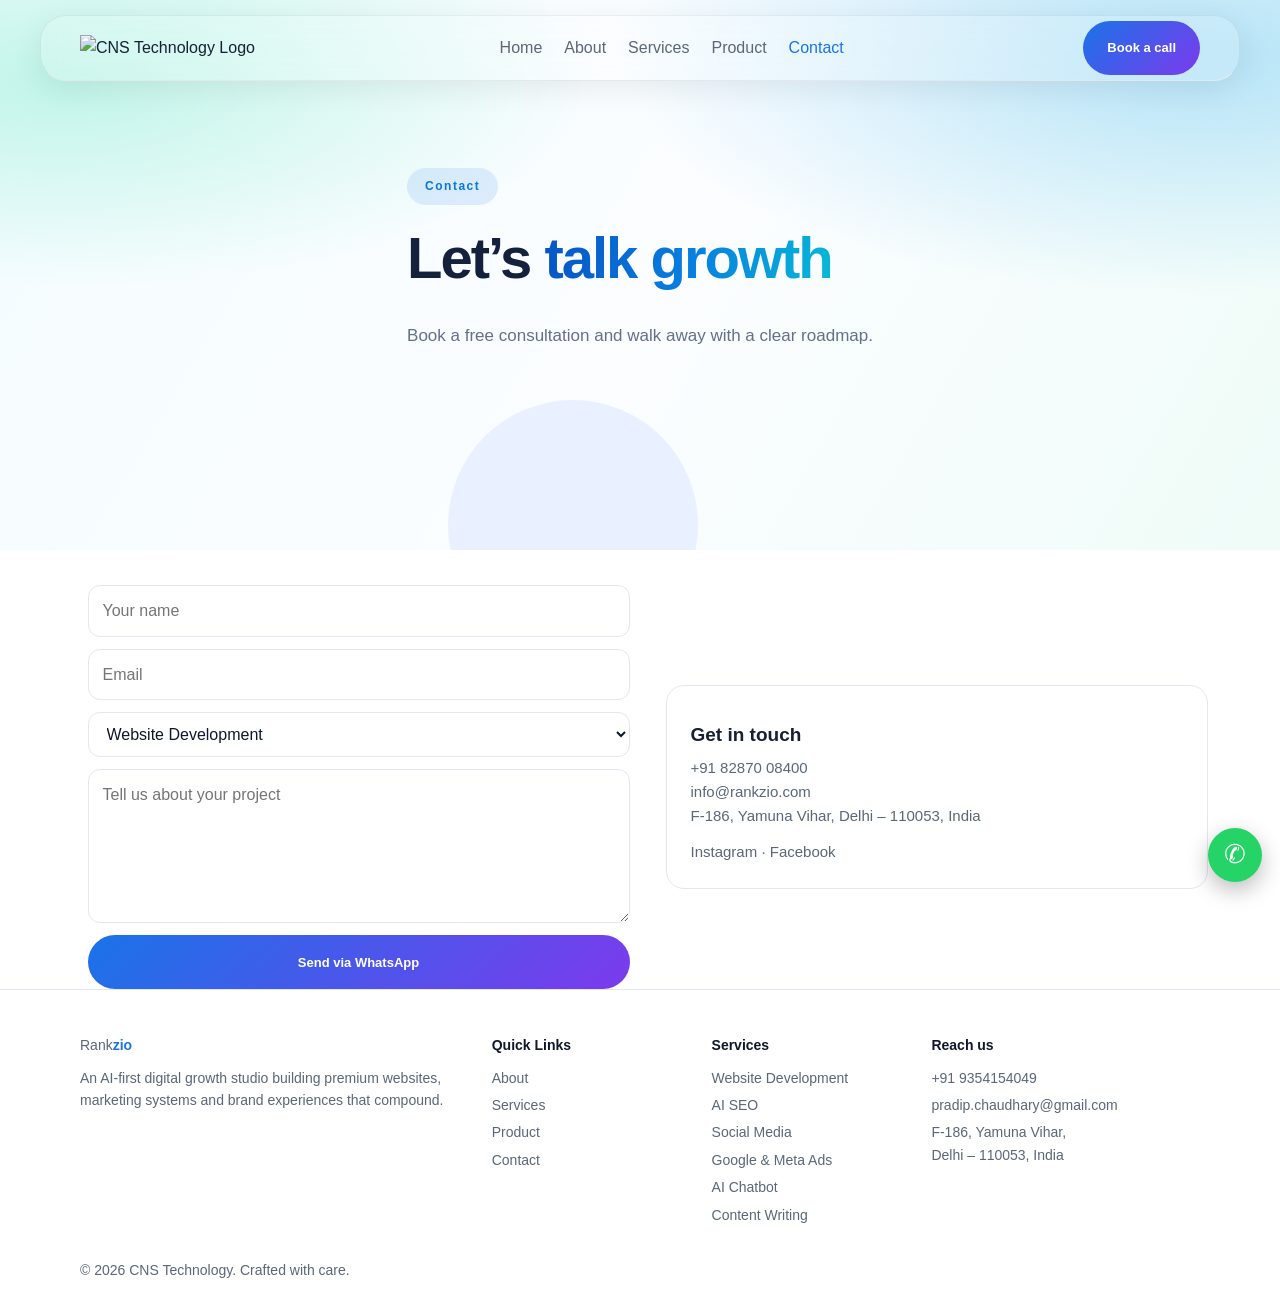
==== contact.html @ a08880c0 "Add files via upload" ====
<!DOCTYPE html>
<html lang="en">

<head>

    <!-- Basic Page Settings -->
    <meta charset="utf-8">

    <meta name="viewport"
          content="width=device-width, initial-scale=1, viewport-fit=cover">

    <!-- Page Title -->
    <title>Contact — CNS Technology</title>

    <!-- External CSS -->
    <link rel="stylesheet" href="style.css">

</head>

<body>

    <!-- ================= HEADER ================= -->

    <header>

        <div class="w">

            <nav>

                <!-- Website Logo -->
                <a class="logo" href="index.html">
    <img src="assets/logo.png" alt="CNS Technology Logo">
</a>


                <!-- Navigation Links -->
                <div class="links" id="lk">

                    <a href="index.html">Home</a>

                    <a href="about.html">About</a>

                    <a href="services.html">Services</a>

                    <a href="portfolio.html">Product</a>

                    

                    <a href="contact.html" class="on">
                        Contact
                    </a>

                </div>

                <!-- Book a Call Button -->
                <a class="btn" href="contact.html">
                    Book a call
                </a>

                <!-- Mobile Menu Button -->
                <button class="menu" id="mb" aria-label="Menu">
                    ☰
                </button>

            </nav>

        </div>

    </header>


    <!-- ================= MAIN CONTENT ================= -->

    <main>


        <!-- ================= CONTACT HERO ================= -->

        <div class="hero">

            <div class="w">

                <!-- Section Label -->
                <span class="tag">
                    Contact
                </span>

                <!-- Main Heading -->
                <h1>
                    Let’s <span>talk growth</span>
                </h1>

                <!-- Hero Description -->
                <p class="lead">
                    Book a free consultation and walk away with a clear roadmap.
                </p>

            </div>

        </div>


        <!-- ================= CONTACT SECTION ================= -->

        <section>

            <div class="w two">


                <!-- ================= CONTACT FORM ================= -->

                <form id="cf">

                    <!-- Name Input -->
                    <input
                        id="n"
                        placeholder="Your name"
                        required
                    >

                    <!-- Email Input -->
                    <input
                        id="e"
                        type="email"
                        placeholder="Email"
                        required
                    >

                    <!-- Service Selection -->
                    <select id="s">

                        <option>Website Development</option>

                        <option>AI SEO</option>

                        <option>Social Media Management</option>

                        <option>Google & Meta Ads</option>

                        <option>AI Chatbot & Automation</option>

                        <option>Content Writing</option>

                    </select>

                    <!-- Project Message -->
                    <textarea
                        id="m"
                        rows="5"
                        placeholder="Tell us about your project"
                    ></textarea>

                    <!-- WhatsApp Submit Button -->
                    <button class="btn" type="submit">
                        Send via WhatsApp
                    </button>

                </form>


                <!-- ================= CONTACT INFORMATION ================= -->

                <div class="card">

                    <h3>
                        Get in touch
                    </h3>

                    <p>

                        <!-- Phone Number -->
                        <a href="tel:+918287008400">
                            +91 82870 08400
                        </a>

                        <br>

                        <!-- Email Address -->
                        <a href="mailto:info@rankzio.com">
                            info@rankzio.com
                        </a>

                        <br>

                        <!-- Office Address -->
                        F-186, Yamuna Vihar, Delhi – 110053, India

                    </p>


                    <!-- Social Media Links -->
                    <p style="margin-top:12px">

                        <a
                            href="https://www.instagram.com/rankzio"
                            target="_blank"
                            rel="noopener"
                        >
                            Instagram
                        </a>

                        ·

                        <a
                            href="https://www.facebook.com/share/1G7Gv3aX24/"
                            target="_blank"
                            rel="noopener"
                        >
                            Facebook
                        </a>

                    </p>

                </div>

            </div>

        </section>

    </main>


    <!-- ================= FOOTER ================= -->

    <footer>

        <div class="w">

            <div class="fg">


                <!-- Footer Column 1: About -->
                <div>

                    <div class="logo" style="margin-bottom:10px">
                        Rank<b>zio</b>
                    </div>

                    An AI-first digital growth studio building premium
                    websites, marketing systems and brand experiences
                    that compound.

                </div>


                <!-- Footer Column 2: Quick Links -->
                <div>

                    <h4>
                        Quick Links
                    </h4>

                    <a href="about.html">About</a>

                    <a href="services.html">Services</a>

                    <a href="portfolio.html">Product</a>

                   

                    <a href="contact.html">Contact</a>

                </div>


                <!-- Footer Column 3: Services -->
                <div>

                    <h4>
                        Services
                    </h4>

                    <a href="services.html">Website Development</a>

                    <a href="services.html">AI SEO</a>

                    <a href="services.html">Social Media</a>

                    <a href="services.html">Google & Meta Ads</a>

                    <a href="services.html">AI Chatbot</a>

                    <a href="services.html">Content Writing</a>

                </div>


                <!-- Footer Column 4: Contact Details -->
                <div>

                    <h4>
                        Reach us
                    </h4>

                    <a href="tel:+919354154049">
                        +91 9354154049
                    </a>

                    <a href="mailto:pradip.chaudhary@gmail.com">
                        pradip.chaudhary@gmail.com
                    </a>

                    F-186, Yamuna Vihar,

                    <br>

                    Delhi – 110053, India

                </div>

            </div>


            <!-- Copyright -->
            <p style="margin-top:28px">
                © 2026 CNS Technology. Crafted with care.
            </p>

        </div>

    </footer>


    <!-- ================= FLOATING WHATSAPP BUTTON ================= -->

    <a
        class="wa"
        href="https://wa.me/919354154049?text=Hi%20Rankzio!"
        aria-label="WhatsApp"
    >
        ✆
    </a>


    <!-- ================= JAVASCRIPT ================= -->

    <script src="script.js"></script>

</body>

</html>
---- style.css ----
:root {
    --bg: #fff;
    --bg2: #f4f7fc;
    --tx: #0f172a;
    --mu: #5b6678;
    --bd: #e3e8f0;
    --pr: #1a73e8;
    --pr2: #7c3aed;
    --card: #fff;
    --primary: #168cff;
    --dark: #101827;
    --muted: #697586;
    --light: #f5f8fc;

    box-sizing: border-box;
    padding-top: env(safe-area-inset-top, 0px);
    padding-bottom: env(safe-area-inset-bottom, 0px);
    color-scheme: light;
}
* {
    margin: 0;
    padding: 0;
    box-sizing: border-box;
}
@media (prefers-color-scheme: dark) {
    :root:not([data-theme="light"]) {
        --bg: #0b1020;
        --bg2: #111833;
        --tx: #eef2ff;
        --mu: #9aa6c0;
        --bd: #223056;
        --card: #131b38;
        color-scheme: dark;
    }
}

:root[data-theme="dark"] {
    --bg: #0b1020;
    --bg2: #111833;
    --tx: #eef2ff;
    --mu: #9aa6c0;
    --bd: #223056;
    --card: #131b38;
    color-scheme: dark;
}

html {
    scroll-padding-top: 70px;
    scroll-behavior: smooth;
}

* {
    box-sizing: border-box;
}

body {
    margin: 0;
    background: var(--bg);
    color: var(--tx);
    font: 16px/1.6 "Inter", system-ui, -apple-system, Segoe UI, sans-serif;
    
}

a {
    color: inherit;
    text-decoration: none;
}

.w {
    max-width: 1160px;
    margin: auto;
    padding: 0 20px;
    }
.hw{
    width: 100%;
    padding: 0 25px;

}

header {
    position: fixed;
    top: 15px;
    left: 50%;
    transform: translateX(-50%);

    width: calc(100% - 40px);
    max-width: 1200px;

    margin: 0;
    z-index: 9999;

    background: color-mix(in srgb, var(--bg) 18%, transparent);

    border: 1px solid rgba(0, 0, 0, 0.06);
    border-bottom: 1px solid var(--bd);
    border-radius: 26px;

    backdrop-filter: blur(16px);
    -webkit-backdrop-filter: blur(16px);

    box-shadow: 0 8px 30px rgba(0, 0, 0, 0.07);
}

nav {
    display: flex;
    align-items: center;
    justify-content: space-between;
    height: 64px;
    gap: 12px;
}

. logo{
    display: flex;
    align-items: center;
    text-decoration: none;
}
.logo img {
    width: 180px;
    height: auto;
    max-height: 40px;
    object-fit: contain;
    display: block;
}

.logo b {
    color: var(--pr);
}

.links {
    display: flex;
    gap: 22px;
    font-size: 16px;
    color: var(--mu);
}

.links a.on,
.links a:hover {
    color: var(--pr);
}






.btn {
    display: inline-block;
    background: linear-gradient(135deg, var(--pr), var(--pr2));
    color: #fff;
    padding: 11px 22px;
    border-radius: 999px;
    font-weight: 600;
    border: 0;
    cursor: pointer;
    font-size: 15px;
}

.btn.o {
    background: none;
    color: var(--tx);
    border: 1px solid var(--bd);
}

.menu {
    display: none;
    background: none;
    border: 1px solid var(--bd);
    color: var(--tx);
    border-radius: 8px;
    padding: 6px 10px;
    font-size: 18px;
}

@media (max-width: 820px) {
    .links {
        display: none;
        position: absolute;
        top: 64px;
        left: 0;
        right: 0;
        background: var(--bg);
        flex-direction: column;
        padding: 16px 20px;
        border-bottom: 1px solid var(--bd);
    }

    .links.open {
        display: flex;
    }

    .menu {
        display: block;
    }

    nav .btn {
        display: none;
    }
}

/*.hero {
    padding: 90px 0 60px;
    text-align: center;
    background: radial-gradient(
        ellipse at 50% 0,
        color-mix(in srgb, var(--pr) 18%, transparent),
        transparent 65%
    );
}*/


/* ==============================
           HERO SECTION
        ============================== */

        .hero {
            min-height: 790px;
            min-height: min(100svh, 740px);
            position: relative;
            overflow: hidden;

            background:
                radial-gradient(
                    ellipse at 5% 15%,
                    rgba(92, 231, 190, .34),
                    transparent 31%
                ),
                radial-gradient(
                    ellipse at 93% 10%,
                    rgba(56, 177, 239, .34),
                    transparent 34%
                ),
                linear-gradient(
                    120deg,
                    #f4fcff 0%,
                    #fbfdff 53%,
                    #effcf8 100%
                );
        }

        .hero::before {
            content: "";
            position: absolute;
            z-index: -2;
            inset: 0;

            background-image:
                linear-gradient(
                    rgba(30, 119, 170, .045) 1px,
                    transparent 1px
                ),
                linear-gradient(
                    90deg,
                    rgba(30, 119, 170, .045) 1px,
                    transparent 1px
                );

            background-size: 58px 58px;

            mask-image: linear-gradient(
                to bottom,
                black,
                transparent 92%
            );
        }
        
        /* SERVICES SECTION */
        * {
    margin: 0;
    padding: 0;
    box-sizing: border-box;
}

body {
    font-family: Arial, sans-serif;
    color: #172033;
    background: #ffffff;
}

.hero {
    min-height: 550px;
    display: flex;
    align-items: center;
    position: relative;
    overflow: hidden;
    padding: 80px 7%;
    background:
                radial-gradient(
                    ellipse at 5% 15%,
                    rgba(92, 231, 190, .34),
                    transparent 31%
                ),
                radial-gradient(
                    ellipse at 93% 10%,
                    rgba(56, 177, 239, .34),
                    transparent 34%
                ),
                linear-gradient(
                    120deg,
                    #f4fcff 0%,
                    #fbfdff 53%,
                    #effcf8 100%
                );
                }

.hero::before {
    content: "";
    position: absolute;
    width: 450px;
    height: 450px;
    background: #dce8ff;
    border-radius: 50%;
    right: -100px;
    top: -120px;
    filter: blur(5px);
}

.hero::after {
    content: "";
    position: absolute;
    width: 250px;
    height: 250px;
    background: #e9f0ff;
    border-radius: 50%;
    bottom: -100px;
    left: 35%;
}

.hero-container {
    width: 100%;
    max-width: 1200px;
    margin: auto;
    display: grid;
    grid-template-columns: 1.1fr 0.9fr;
    align-items: center;
    gap: 50px;
    position: relative;
    z-index: 2;
}

.hero-content {
    max-width: 600px;
}

.tag {
    display: inline-block;
    padding: 9px 17px;
    background: linear-gradient(100deg, #0754c4 0%, #087fe0 52%, #06b9d7 100%);
    -webkit-background-clip: text;
    background-clip: text;
    color: transparent;
    border-radius: 30px;
    font-size: 13px;
    font-weight: 700;
    margin-bottom: 22px;
}

.hero h1 {
    font-size: clamp(36px, 5vw, 58px);
    line-height: 1.15;
    font-weight: 800;
    margin-bottom: 22px;
    color: #14213d;
}

.hero h1 span {
    background: linear-gradient(100deg, #0754c4 0%, #087fe0 52%, #06b9d7 100%);
    -webkit-background-clip: text;
    background-clip: text;
    color: transparent;
}

.hero p {
    color: #647087;
    font-size: 17px;
    line-height: 1.8;
    margin-bottom: 30px;
}

.hero-buttons {
    display: flex;
    flex-wrap: wrap;
    gap: 14px;
}

.btn {
    display: inline-block;
    padding: 14px 25px;
    border-radius: 7px;
    text-decoration: none;
    font-size: 15px;
    font-weight: 700;
    transition: 0.3s;
}

.btn-primary {
    background: linear-gradient(100deg, #0754c4 0%, #087fe0 52%, #06b9d7 100%);
    color: #fff;
    border: none;
    transition: all 0.3s ease;
}

.btn-primary:hover {
    background: linear-gradient(100deg, #0754c4 20%, #087fe0 52%, #06b9d7 100%);
    transform: translateY(-2px);
    box-shadow: 0 6px 18px rgba(36, 99, 235, 0.3);
}

.btn-outline {
    border: 1px solid #2463eb;
    color: #0754c4;
    background: transparent;
}

.btn-outline:hover {
    background: linear-gradient(100deg, #0754c4 0%, #087fe0 52%, #06b9d7 100%);
    color: white;
}

/* Hero Image */

.hero-image {
    position: relative;
    display: flex;
    justify-content: center;
    align-items: center;
}

.image-box {
    width: 100%;
    max-width: 480px;
    height: 350px;
    border-radius: 20px;
    overflow: hidden;
    background: #e5edff;
    box-shadow: 0 20px 50px rgba(25, 65, 140, 0.12);
}

.image-box img {
    width: 100%;
    height: 100%;
    object-fit: cover;
}

/* Service floating card */

.service-card {
    position: absolute;
    bottom: 25px;
    left: -25px;
    background: white;
    padding: 17px 22px;
    border-radius: 12px;
    box-shadow: 0 10px 35px rgba(0,0,0,0.10);
    display: flex;
    align-items: center;
    gap: 12px;
}

.service-icon {
    width: 45px;
    height: 45px;
    background: linear-gradient(100deg, #0754c4 0%, #087fe0 52%, #06b9d7 100%);
    -webkit-background-clip: text;
    background-clip: text;
    color: #0754c4;
    display: grid;
    place-items: center;
    border-radius: 10px;
    font-size: 22px;
}

.service-card strong {
    font-size: 14px;
    display: block;
}

.service-card small {
    color: #7b8495;
    font-size: 12px;
}

/* MAIN SECTION */

.network-section {
    width: 100%;
    min-height: 540px;
    padding: 75px 5%;
    display: flex;
    align-items: center;
    overflow: hidden;
    position: relative;
    background:
        radial-gradient(circle at 80% 45%,
        rgba(0, 190, 220, 0.09), transparent 35%),
        linear-gradient(120deg, #f1f5f7, #f8fbfb);
}

/* BACKGROUND DECORATION */

.network-section::before {
    content: "";
    position: absolute;
    width: 380px;
    height: 380px;
    border: 1px solid rgba(0, 150, 200, 0.08);
    border-radius: 50%;
    right: 8%;
    top: 50%;
    transform: translateY(-50%);
    box-shadow:
        0 0 0 35px rgba(0,150,200,0.025),
        0 0 0 70px rgba(0,150,200,0.02);
}

/* CONTENT WRAPPER */

.network-container {
    width: 100%;
    max-width: 1450px;
    margin: auto;
    display: grid;
    grid-template-columns: 1fr 1fr;
    align-items: center;
    gap: 35px;
    position: relative;
    z-index: 2;
}

/* LEFT CONTENT */

.network-content {
    max-width: 650px;
}

.eyebrow {
    display: inline-flex;
    align-items: center;
    gap: 9px;
    padding: 9px 16px;
    border: 1px solid #d6e9ed;
    border-radius: 50px;
    color: #0088a8;
    background: rgba(255,255,255,0.7);
    font-size: 12px;
    font-weight: 700;
    letter-spacing: 1.5px;
    text-transform: uppercase;
    margin-bottom: 25px;
}

.eyebrow span {
    width: 8px;
    height: 8px;
    border-radius: 50%;
    background: #00b9c9;
    box-shadow: 0 0 10px #00b9c9;
}

.network-content h1 {
    font-size: clamp(35px, 4vw, 56px);
    line-height: 1.12;
    font-weight: 800;
    letter-spacing: -2.5px;
    color: #111820;
    margin-bottom: 27px;
}

.network-content h1 strong {
    background: linear-gradient(
                100deg,
                #0754c4 0%,
                #087fe0 52%,
                #06b9d7 100%
            );

            -webkit-background-clip: text;
            background-clip: text;
            color: transparent;
}

.network-content p {
    font-size: 20px;
    line-height: 1.8;
    color: #555f68;
    font-weight: 400;
    max-width: 610px;
    margin-bottom: 42px;
}

/* NETWORK OPERATORS */

.operator-heading {
    color: #89949b;
    font-size: 11px;
    font-weight: 700;
    letter-spacing: 2px;
    text-transform: uppercase;
    margin-bottom: 22px;
}

.operator-logos {
    display: flex;
    align-items: center;
    gap: 45px;
    flex-wrap: wrap;
}

.operator {
    display: flex;
    align-items: center;
    justify-content: center;
    min-height: 65px;
    transition: transform .3s ease;
}

.operator:hover {
    transform: translateY(-5px);
}

.airtel {
    color: #e5232c;
    font-size: 33px;
    font-weight: 800;
    letter-spacing: -2px;
}

.jio {
    width: 78px;
    height: 78px;
    border-radius: 50%;
    background: #0868c9;
    color: white;
    font-size: 31px;
    font-weight: 900;
    letter-spacing: -2px;
}

.vi {
    color: #ef3045;
    font-size: 48px;
    font-weight: 900;
    letter-spacing: -4px;
}

.vi span {
    color: #f4bd16;
}

.bsnl {
    color: #0871b9;
    font-size: 27px;
    font-weight: 900;
    letter-spacing: -1px;
}

/* RIGHT SIDE */

.network-visual {
    width: 100%;
    min-height: 350px;
    display: flex;
    align-items: center;
    justify-content: center;
    position: relative;
}

/* SIGNAL GRAPHIC */

.signal-circle {
    position: absolute;
    width: 340px;
    height: 340px;
    border: 1px solid rgba(0, 162, 205, 0.12);
    border-radius: 50%;
    animation: pulse 4s infinite ease-in-out;
}

.signal-circle::before,
.signal-circle::after {
    content: "";
    position: absolute;
    border: 1px solid rgba(0, 162, 205, 0.13);
    border-radius: 50%;
}

.signal-circle::before {
    inset: 35px;
}

.signal-circle::after {
    inset: 75px;
}

@keyframes pulse {
    0%, 100% {
        transform: scale(.95);
        opacity: .5;
    }
    50% {
        transform: scale(1.08);
        opacity: 1;
    }
}

/* BIG NETWORK TEXT */

.generation-text {
    position: relative;
    z-index: 2;
    font-size: clamp(75px, 9vw, 145px);
    font-weight: 900;
    line-height: 1;
    letter-spacing: -10px;
    white-space: nowrap;
    color: transparent;
    background:
        repeating-linear-gradient(
            165deg,
            #07101e 0px,
            #07101e 8px,
            #17243b 9px,
            #07101e 13px,
            #00d4df 14px,
            #17243b 16px,
            #080d1c 19px,
            #080d1c 25px
        );
    -webkit-background-clip: text;
    background-clip: text;
    filter: drop-shadow(0 10px 12px rgba(0, 35, 60, .12));
    animation: signalMove 7s linear infinite;
}

@keyframes signalMove {
    from {
        background-position: 0 0;
    }
    to {
        background-position: 250px 100px;
    }
}

/* DECORATIVE SIGNAL DOTS */

.signal-dot {
    position: absolute;
    width: 9px;
    height: 9px;
    border-radius: 50%;
    background: #00b9d4;
    box-shadow: 0 0 15px #00b9d4;
}

.dot-one {
    top: 15%;
    right: 15%;
}

.dot-two {
    bottom: 15%;
    left: 12%;
}

.dot-three {
    top: 25%;
    left: 12%;
}

/* BOTTOM LABEL */

.network-label {
    position: absolute;
    bottom: 15px;
    right: 15%;
    color: #71818a;
    font-size: 11px;
    letter-spacing: 3px;
    font-weight: 700;
    text-transform: uppercase;
}
        /* ==============================
           BACKGROUND GLOW EFFECTS
        ============================== */

        .glow {
            position: absolute;
            z-index: -1;
            border-radius: 50%;
            filter: blur(70px);
            pointer-events: none;
        }

        .glow.a {
            width: 350px;
            height: 350px;
            background: #a6f0d9;
            left: -170px;
            top: 35%;
        }

        .glow.b {
            width: 430px;
            height: 430px;
            background: #a8ddff;
            right: -180px;
            top: 3%;
        }

        /* ==============================
           ANIMATED WAVES
        ============================== */

        .wave {
            position: absolute;
            z-index: -1;
            left: -12%;
            width: 125%;
            height: 280px;
            border-radius: 50%;
            pointer-events: none;
        }

        .wave.blue {
            top: 54%;
            border: 75px solid rgba(44, 153, 226, .17);
            transform: rotate(8deg);
            animation: wave 15s ease-in-out infinite alternate;
        }

        .wave.green {
            top: 69%;
            border: 65px solid rgba(31, 205, 157, .14);
            transform: rotate(-8deg);
            animation: wave 18s ease-in-out infinite alternate-reverse;
        }

        /* ==============================
           MAIN WRAPPER
        ============================== */

        .wrap {
            width: min(1500px, calc(100% - 9vw));
            margin: auto;
            padding: 34px 0 72px;
            position: relative;
            z-index: 2;
        }

        /* ==============================
           TOP HEADER
        ============================== */

        .topline {
            display: flex;
            align-items: center;
            justify-content: space-between;
            gap: 20px;
        }

        .pill {
            display: inline-flex;
            align-items: center;
            gap: 10px;
            padding: 10px 17px;

            border: 1px solid rgba(255, 255, 255, .95);
            border-radius: 99px;
            background: rgba(255, 255, 255, .66);

            box-shadow:
                0 8px 30px #1e66800c,
                inset 0 1px #fff;

            backdrop-filter: blur(14px);

            font-size: 13px;
            font-weight: 700;
            letter-spacing: .035em;
            color: #3e5260;
        }

        .pill i {
            width: 9px;
            height: 9px;
            border-radius: 50%;
            background: #00c98a;
            box-shadow: 0 0 0 5px #00c98a18;
        }

        /* ==============================
           HERO GRID LAYOUT
        ============================== */

        .layout {
            display: grid;
            grid-template-columns: 1.08fr .92fr;
            align-items: center;
            gap: 2vw;
            margin-top: clamp(45px, 7vh, 80px);
        }

        .copy {
            position: relative;
            z-index: 2;
        }

        /* ==============================
           HERO TEXT
        ============================== */

        .kicker {
            font-size: 12px;
            text-transform: uppercase;
            letter-spacing: .19em;
            color: #0876ba;
            font-weight: 800;
            margin-bottom: 20px;
        }

        h1 {
            font-size: clamp(3.5rem, 7vw, 7.25rem);
            line-height: .99;
            letter-spacing: -.078em;
            font-weight: 820;
            margin: 0;
            max-width: 850px;
        }

        h1 .gradient {
            background: linear-gradient(
                100deg,
                #0754c4 0%,
                #087fe0 52%,
                #06b9d7 100%
            );

            -webkit-background-clip: text;
            background-clip: text;
            color: transparent;
        }

        .lead {
            max-width: 650px;
            margin: 29px 0 0;
            color: var(--muted);
            font-size: clamp(1rem, 1.28vw, 1.23rem);
            line-height: 1.7;
        }

        /* ==============================
           BUTTONS
        ============================== */

        .actions {
            display: flex;
            flex-wrap: wrap;
            gap: 13px;
            margin-top: 30px;
        }

        .btn {
            min-height: 54px;
            padding: 0 23px;
            border-radius: 999px;

            display: inline-flex;
            align-items: center;
            justify-content: center;
            gap: 12px;

            text-decoration: none;
            font-size: 14px;
            font-weight: 750;

            transition: .25s;
        }

        .btn.primary {
            color: white;

            background: linear-gradient(
                110deg,
                #0758c9,
                #079fdf
            );

            box-shadow: 0 13px 30px #087bd033;
        }

        .btn.ghost {
            color: #172b3c;
            background: #ffffffb8;
            border: 1px solid #b8d6e855;
            backdrop-filter: blur(10px);
        }

        .btn:hover {
            transform: translateY(-4px);
        }

        .btn.primary:hover {
            box-shadow: 0 18px 38px #087bd044;
        }

        /* ==============================
           TRUST INDICATOR
        ============================== */

        .trust {
            display: flex;
            align-items: center;
            gap: 14px;
            margin-top: 35px;

            color: #61717d;
            font-size: 12px;
            font-weight: 650;
        }

        .avatars {
            display: flex;
            padding-left: 4px;
        }

        .avatars b {
            width: 28px;
            height: 28px;
            border-radius: 50%;
            margin-left: -5px;
            border: 2px solid #f6fcff;

            display: grid;
            place-items: center;

            background: linear-gradient(
                135deg,
                #d5f6ed,
                #b9e2ff
            );

            font-size: 11px;
            color: #12648a;
        }

        .trust strong {
            color: #1b3447;
        }

        /* ==============================
           HERO VISUAL / ORB
        ============================== */

        .visual {
            min-height: 470px;
            position: relative;
            display: grid;
            place-items: center;
        }

        .orb {
            width: min(36vw, 450px);
            aspect-ratio: 1;
            border-radius: 50%;
            position: relative;

            display: grid;
            place-items: center;

            background: radial-gradient(
                circle at 36% 27%,
                #ffffff 0 8%,
                #e9faff 26%,
                #bce9f7 54%,
                #a2d9ef 70%,
                #dff8f0 100%
            );

            box-shadow:
                inset -25px -35px 65px #4da9d522,
                inset 15px 18px 45px #fff,
                0 35px 90px #1a83ad20;

            animation: orbFloat 6s ease-in-out infinite;
        }

        .orb::before,
        .orb::after {
            content: "";
            position: absolute;
            inset: -9%;

            border: 1px solid #1689c52c;
            border-radius: 50%;

            transform: rotate(-22deg) scaleY(.34);
        }

        .orb::after {
            inset: -18%;
            transform: rotate(28deg) scaleY(.42);
            border-color: #00b98b45;
        }

        /* ==============================
           ORB CORE
        ============================== */

        .orb-core {
            width: 42%;
            aspect-ratio: 1;
            border-radius: 32%;

            display: grid;
            place-items: center;

            transform: rotate(-12deg);

            background: linear-gradient(
                145deg,
                #0b65d8,
                #08b8d0 75%,
                #00c995
            );

            box-shadow:
                0 24px 55px #047cbd50,
                inset 1px 1px 1px #ffffff90;
        }

        .orb-core svg {
            width: 58%;
            height: 58%;
            transform: rotate(12deg);
            filter: drop-shadow(0 4px 8px #0055a755);
        }

        /* ==============================
           ROTATING RING
        ============================== */

        .ring {
            position: absolute;
            inset: 13%;
            border: 1px dashed #1687bd55;
            border-radius: 50%;
            animation: spin 32s linear infinite;
        }

        .ring::before,
        .ring::after {
            content: "";
            position: absolute;
            width: 12px;
            height: 12px;
            border-radius: 50%;

            background: #00c89a;
            box-shadow: 0 0 0 7px #00c89a20;

            top: 12%;
            left: 15%;
        }

        .ring::after {
            width: 8px;
            height: 8px;

            background: #078be0;

            top: auto;
            left: auto;
            bottom: 10%;
            right: 17%;

            box-shadow: 0 0 0 6px #078be01e;
        }

        /* ==============================
           FLOATING INFORMATION CARDS
        ============================== */

        .float-card {
            position: absolute;

            display: flex;
            align-items: center;
            gap: 12px;

            padding: 13px 16px;

            border: 1px solid #ffffffd9;
            border-radius: 17px;

            background: #ffffffc9;

            box-shadow: 0 18px 45px #164c6818;
            backdrop-filter: blur(15px);

            animation: cardFloat 5s ease-in-out infinite;
        }

        .float-card .ico {
            width: 38px;
            height: 38px;
            border-radius: 12px;

            display: grid;
            place-items: center;

            color: #0878c8;

            background: linear-gradient(
                145deg,
                #e5f8ff,
                #d9f8ed
            );
        }

        .float-card strong {
            display: block;
            font-size: 13px;
        }

        .float-card small {
            display: block;
            color: #73838e;
            font-size: 11px;
            margin-top: 3px;
        }

        .card-one {
            top: 15%;
            right: -1%;
        }

        .card-two {
            bottom: 17%;
            left: -2%;
            animation-delay: -2s;
        }

        /* ==============================
           SPARK ANIMATION
        ============================== */

        .spark {
            position: absolute;
            width: 7px;
            height: 7px;
            border-radius: 50%;

            background: #49b9eb;
            box-shadow: 0 0 0 6px #49b9eb1c;

            animation: pulse 3s infinite;
        }

        .spark.s1 {
            top: 11%;
            right: 13%;
        }

        .spark.s2 {
            bottom: 13%;
            right: 15%;
            background: #00c99a;
        }

        /* ==============================
           FLOATING CHAT BUTTON
        ============================== */

        .chat {
            position: fixed;
            z-index: 8;

            right: 27px;
            bottom: 24px;

            width: 66px;
            height: 66px;
            border-radius: 50%;

            display: grid;
            place-items: center;

            color: white;

            background: linear-gradient(
                145deg,
                #00c995,
                #009fc7
            );

            box-shadow: 0 15px 38px #009e9b45;

            text-decoration: none;
            transition: .25s;
        }

        .chat:hover {
            transform: translateY(-5px) scale(1.05);
        }

        .chat svg {
            width: 28px;
            height: 28px;
        }

        /* ==============================
           KEYFRAME ANIMATIONS
        ============================== */

        @keyframes wave {
            to {
                transform: translate(2%, -17px) rotate(12deg);
            }
        }

        @keyframes spin {
            to {
                transform: rotate(360deg);
            }
        }

        @keyframes orbFloat {
            50% {
                transform: translateY(-12px);
            }
        }

        @keyframes cardFloat {
            50% {
                transform: translateY(-10px);
            }
        }

        @keyframes pulse {
            50% {
                transform: scale(1.6);
                opacity: .5;
            }
        }





.tag {
    display: inline-block;
    font-size: 13px;
    font-weight: 600;
    color: var(--pr);
    background: color-mix(in srgb, var(--pr) 12%, transparent);
    padding: 5px 14px;
    border-radius: 99px;
    margin-bottom: 16px;
}

h1 {
    font-size: clamp(38px, 7vw, 65px);
    line-height: 1.05;
    margin: 0 0 18px;
    letter-spacing: -2px;
}

h1 span,
h2 span {
    background: linear-gradient(135deg, var(--pr), var(--pr2));
    -webkit-background-clip: text;
    background-clip: text;
    color: transparent;
}

h2 {
    font-size: clamp(28px, 4vw, 42px);
    line-height: 1.15;
    margin: 0 0 12px;
    letter-spacing: -1px;
}

.lead {
    max-width: 640px;
    margin: 10 auto 10px;
    color: var(--mu);
    font-size: 18px;
}

.row {
    display: flex;
    gap: 12px;
    justify-content: center;
    flex-wrap: wrap;
}


section {
    padding: 35px 0 0 15px;
}

.alt {
    background: var(--bg2);
}

.hd {
    text-align: center;
    margin-bottom: 38px;
}

.hd p {
    color: var(--mu);
    max-width: 560px;
    margin: auto;
}

.grid {
    display: grid;
    gap: 20px;
    grid-template-columns: repeat(auto-fit, minmax(260px, 1fr));
}

.card {
    background: var(--card);
    border: 1px solid var(--bd);
    border-radius: 18px;
    padding: 24px;
    transition: 0.2s;
}

.card:hover {
    transform: translateY(-4px);
    box-shadow: 0 14px 34px rgba(26, 115, 232, 0.14);
}

.card h3 {
    margin: 10px 0 6px;
    font-size: 19px;
}

.card p {
    margin: 0;
    color: var(--mu);
    font-size: 15px;
}

.ph {
    height: 150px;
    border-radius: 12px;
    margin: -4px -4px 14px;
    background: linear-gradient(
        135deg,
        var(--c1, #1a73e8),
        var(--c2, #7c3aed)
    );
}

.stats {
    display: grid;
    grid-template-columns: repeat(auto-fit, minmax(150px, 1fr));
    gap: 16px;
    text-align: center;
}

.stats b {
    display: block;
    font-size: 44px;
    letter-spacing: -1px;
    color: var(--pr);
}

.stats span {
    color: var(--mu);
    font-size: 14px;
}

.price {
    font-size: 32px;
    font-weight: 800;
}

.price small {
    font-size: 14px;
    color: var(--mu);
    font-weight: 500;
}

ul.ck {
    list-style: none;
    padding: 0;
    margin: 12px 0 16px;
    font-size: 14px;
    color: var(--mu);
}

ul.ck li:before {
    content: "✓ ";
    color: var(--pr);
    font-weight: 700;
}

.two {
    display: grid;
    gap: 36px;
    grid-template-columns: repeat(auto-fit, minmax(300px, 1fr));
    align-items: center;
}

.num {
    font-size: 13px;
    font-weight: 700;
    color: var(--pr);
}

.met {
    font-size: 13px;
    font-weight: 700;
    color: #0a8f5a;
}

details {
    background: var(--card);
    border: 1px solid var(--bd);
    border-radius: 14px;
    padding: 16px 20px;
    margin-bottom: 10px;
}

summary {
    cursor: pointer;
    font-weight: 600;
}

details p {
    color: var(--mu);
    margin: 10px 0 0;
}

.cta {
    text-align: center;
    background: linear-gradient(135deg, var(--pr), var(--pr2));
    color: #fff;
    border-radius: 26px;
    padding: 56px 24px;
}

.cta p {
    opacity: 0.9;
    max-width: 520px;
    margin: 0 auto 22px;
}

.cta .btn {
    background: #fff;
    color: #1a73e8;
}

.cta .btn.o {
    background: none;
    color: #fff;
    border-color: #fff8;
}

form {
    display: grid;
    gap: 12px;
    max-width: 560px;
}

input,
textarea,
select {
    font: inherit;
    padding: 12px 14px;
    border-radius: 12px;
    border: 1px solid var(--bd);
    background: var(--card);
    color: var(--tx);
    width: 100%;
}

footer {
    border-top: 1px solid var(--bd);
    padding: 44px 0 24px;
    font-size: 14px;
    color: var(--mu);
}

.fg {
    display: grid;
    gap: 28px;
    grid-template-columns: 2fr 1fr 1fr 1.4fr;
}

@media (max-width: 760px) {
    .fg {
        grid-template-columns: 1fr 1fr;
    }
}

footer h4 {
    color: var(--tx);
    margin: 0 0 10px;
}

footer a {
    display: block;
    margin: 5px 0;
}

footer a:hover {
    color: var(--pr);
}

.wa {
    position: fixed;
    right: 18px;
    bottom: calc(18px + env(safe-area-inset-bottom, 0px));
    background: #25d366;
    color: #fff;
    width: 54px;
    height: 54px;
    border-radius: 50%;
    display: grid;
    place-items: center;
    font-size: 26px;
    box-shadow: 0 8px 22px #0004;
    z-index: 30;
}


/* ================= STATS SECTION ================= */

.stats-section {
    padding: 70px 20px;
    background: #f5f8fc;
}

.stats-section .w {
    max-width: 1200px;
    margin: auto;
}

.stats {
    display: grid;
    grid-template-columns: repeat(4, 1fr);
    gap: 22px;
}

.stat-card {
    position: relative;
    padding: 38px 20px;
    text-align: center;
    background: #ffffff;
    border: 1px solid rgba(18, 170, 230, 0.12);
    border-radius: 24px;
    box-shadow: 0 10px 35px rgba(20, 40, 70, 0.07);
    overflow: hidden;
    transition: all 0.4s ease;
}

.stat-card::before {
    content: "";
    position: absolute;
    width: 100px;
    height: 100px;
    background: rgba(18, 170, 230, 0.08);
    border-radius: 50%;
    top: -45px;
    right: -35px;
    transition: 0.4s ease;
}

.stat-card:hover {
    transform: translateY(-8px);
    border-color: #12aae6;
    box-shadow: 0 18px 45px rgba(18, 170, 230, 0.15);
}

.stat-card:hover::before {
    transform: scale(2);
}

.stat-card b {
    display: block;
    position: relative;
    z-index: 1;
    font-size: 42px;
    font-weight: 800;
    color: #12aae6;
    line-height: 1.2;
    margin-bottom: 12px;
}

.stat-card span {
    position: relative;
    z-index: 1;
    display: block;
    color: #526174;
    font-size: 14px;
    font-weight: 600;
    letter-spacing: 0.4px;
}

        
        
        /* ===========================
           ABOUT US
         ============================/*
         
        /* =====================
              hero banner
        =======================*/
        
.about-hero {
    position:relative;
    overflow:hidden;
    padding:clamp(44px,6vw,86px) clamp(18px,5vw,76px);
    background:
    radial-gradient(ellipse at 7% 12%,rgba(92,231,190,.25),transparent 32%),
    radial-gradient(ellipse at 94% 10%,rgba(56,177,239,.24),transparent 34%),
    linear-gradient(120deg,#f4fcff 0%,#fbfdff 54%,#effcf8 100%);
}
.about-hero:before {
    content:"";
    position:absolute;
    inset:0;
    z-index:-1;
    opacity:.12;
    background-image:linear-gradient(rgba(64,172,255,.3) 1px,transparent 1px),linear-gradient(90deg,rgba(64,172,255,.3) 1px,transparent 1px);
    background-size:42px 42px;
    mask-image:linear-gradient(90deg,transparent,#000)
}
.about-hero:after {
    content:"";
    position:absolute;
    z-index:-1;
    width:min(48vw,650px);
    aspect-ratio:1;
    border-radius:50%;
    border:1px solid rgba(0,184,255,.12);
    right:2%;
    top:2%;
    box-shadow:0 0 100px rgba(0,132,255,.1)
}
.container_hero {
    width:min(100%,1440px);
    margin:0 auto;
    display:grid;
    grid-template-columns:minmax(0,.96fr) minmax(0,1.04fr);
    align-items:center;
    gap:clamp(24px,4vw,64px)
}
.left-content {
    position:relative;
    z-index:5;
    min-width:0;
    padding:10px 0
}
.about-tag {
    display:inline-flex;
    align-items:center;
    gap:10px;
    padding:9px 17px;
    color:#07517a;
    font-size:14px;
    font-weight:800;
    margin-bottom:22px;
    
}
.about-tag span {
    color:#008ecb
}
.left-content h1 {
    max-width:760px;
    color:#102b4d;
    font-size:clamp(35px,4.1vw,62px);
    line-height:1.1;
    letter-spacing:-.045em;
    font-weight:900;
    margin:0 0 24px
}
.left-content h1 .blue {
    color:#078fce
}
.description {
    border-left:4px solid #05b9d7;
    padding:3px 0 3px 20px;
    max-width:650px;
    margin:0 0 28px
}
.description p {
    font-size:clamp(14px,1.15vw,16px);
    line-height:1.85;
    color:#40536b
}
.service-list {
    display:grid;
    grid-template-columns:repeat(4,minmax(0,1fr));
    gap:10px;
    max-width:650px;
    margin:0 0 30px
}
.service {
    text-align:center;
    min-width:0;
    padding:4px 8px 8px;
    border-right:1px solid #cbdce8
}
.service:last-child {
    border:0
}

.service p {
    font-size:12px;
    font-weight:800;
    line-height:1.45;
    color:#243b56
}
.buttons {
    display:flex;
    gap:13px;
    flex-wrap:wrap;
    align-items:center
}
.btn {
    display:inline-flex;
    justify-content:center;
    align-items:center;
    gap:12px;
    text-decoration:none;
    border-radius:50px;
    padding:15px 24px;
    font-size:13px;
    font-weight:800;
    transition:transform .25s,box-shadow .25s,background .25s
}
.btn-primary {
    background:linear-gradient(100deg,#00aee8,#0875e8);
    color:#fff;
    box-shadow:0 8px 25px #008cff38
}
.btn-primary:hover {
    transform:translateY(-3px);
    box-shadow:0 12px 30px #008cff55
}
.btn-secondary {
    color:#07517a;
    border:1.5px solid #43aee0;
    background:#fff
}
.btn-secondary:hover {
    background:#eaf8ff;
    transform:translateY(-3px)
}
.arrow {
    font-size:20px;
    line-height:1
}
.right-visual {
    position:relative;
    width:90%;
    height:590px;
    min-width:0;
    display:flex;
    justify-content:center;
    align-items:center;
    perspective:1000px
}
.city {
    position:absolute;
    bottom:82px;
    width:100%;
    height:320px;
    display:flex;
    align-items:end;
    justify-content:center;
    gap:9px;
    opacity:.48;
    overflow:hidden
}
.building {
    position:relative;
    width:8%;
    max-width:65px;
    min-width:34px;
    background:linear-gradient(90deg,#092f62,#1264aa,#09264d);
    border:1px solid #2986d0;
    box-shadow:0 0 20px #008aff30
}
.building:after {
    content:"";
    position:absolute;
    inset:12px 8px;
    background:repeating-linear-gradient(to bottom,#52baff 0 3px,transparent 3px 17px);
    opacity:.6
}
.b1 {
    height:190px
}
.b2 {
    height:260px
}
.b3 {
    height:155px
}
.b4 {
    height:300px
}
.b5 {
    height:200px
}
.b6 {
    height:245px
}
.b7 {
    height:160px
}
.tower-wrap {
    position:absolute;
    top:8px;
    left:34%;
    width:170px;
    height:390px;
    z-index:2;
    filter:drop-shadow(0 0 16px #00aaff)
}
.tower-svg {
    width:100%;
    height:100%;
    overflow:visible
}
.tower-waves {
    position:absolute;
    top:8px;
    left:29%;
    width:280px;
    height:190px;
    z-index:1
}
.wave {
    position:absolute;
    border:2px solid #00a9e8;
    border-radius:50%;
    left:50%;
    top:50%;
    transform:translate(-50%,-50%);
    animation:signal 3s ease-out infinite
}
.wave:nth-child(1) {
    width:80px;
    height:80px
}
.wave:nth-child(2) {
    width:140px;
    height:140px;
    animation-delay:.6s
}
.wave:nth-child(3) {
    width:200px;
    height:200px;
    animation-delay:1.2s
}
.wave:nth-child(4) {
    width:260px;
    height:260px;
    animation-delay:1.8s
}
@keyframes signal {
    0% {
        opacity:.8;
        transform:translate(-50%,-50%) scale(.75)
    }
    100% {
        opacity:0;
        transform:translate(-50%,-50%) scale(1.2)
    }
}
.fiveg {
    position:absolute;
    top:205px;
    left:59%;
    z-index:4;
    font-size:clamp(66px,7vw,105px);
    font-weight:900;
    font-style:italic;
    color:#54caff;
    -webkit-text-stroke:1px #fff;
    text-shadow:0 0 30px #008cff,5px 8px 0 #034b9c;
    transform:rotate(-7deg)
}
.booster {
    position:absolute;
    z-index:5;
    bottom:82px;
    left:21%;
    width:300px;
    height:210px;
    border-radius:25px;
    background:linear-gradient(130deg,#fff,#d3e6f5 55%,#789ab9);
    box-shadow:0 20px 40px #0005,inset 0 2px 5px white;
    transform:perspective(700px) rotateY(-9deg) rotateX(3deg)
}
.booster:before {
    content:"";
    position:absolute;
    top:15px;
    left:20px;
    right:20px;
    height:125px;
    border-radius:13px;
    background:linear-gradient(145deg,#f7fcff,#c1d9ee);
    box-shadow:inset 0 0 20px #7c9cb8
}
.booster-brand {
    position:absolute;
    z-index:2;
    top:35px;
    left:0;
    right:0;
    text-align:center;
    color:#092d5a;
    font-size:24px;
    font-weight:900;
    font-style:italic
}
.booster-brand small {
    display:block;
    font-size:12px;
    color:#0878d6
}
.booster-lights {
    position:absolute;
    z-index:3;
    bottom:23px;
    left:35px;
    display:flex;
    gap:17px
}
.booster-lights i {
    display:block;
    width:9px;
    height:9px;
    border-radius:50%;
    background:#00cbb8;
    box-shadow:0 0 12px #00ffdc
}
.phone {
    position:absolute;
    z-index:7;
    bottom:90px;
    right:3%;
    width:125px;
    height:245px;
    background:#07162d;
    border:5px solid #b9d5ed;
    border-radius:24px;
    box-shadow:0 15px 35px #0006,0 0 25px #00aaff60;
    transform:rotate(8deg);
    padding:35px 10px 10px;
    text-align:center
}
.phone:before {
    content:"";
    position:absolute;
    width:35px;
    height:7px;
    background:#8da9c5;
    border-radius:10px;
    top:12px;
    left:50%;
    transform:translateX(-50%)
}
.phone-signal {
    color:#16caff;
    font-size:36px;
    margin:15px 0
}
.phone h3 {
    font-size:14px;
    color:#fff;
    margin-bottom:12px
}
.phone p {
    font-size:10px;
    color:#c2d9ef
}
.phone .check {
    margin:15px auto;
    width:32px;
    height:32px;
    background:#04d8a2;
    border-radius:50%;
    color:#003b39;
    display:grid;
    place-items:center;
    font-weight:900
}
.camera {
    position:absolute;
    z-index:8;
    right:0;
    top:25px;
    width:120px;
    height:85px;
    background:linear-gradient(145deg,#fff,#b7cee2);
    border-radius:40px 40px 25px 25px;
    box-shadow:0 12px 25px #0005;
    transform:rotate(-8deg)
}
.camera:before {
    content:"";
    position:absolute;
    width:65px;
    height:42px;
    border-radius:50%;
    background:radial-gradient(circle at 50% 40%,#126baf 0 8%,#06162a 10% 35%,#192e47 45%,#071324 70%);
    bottom:-14px;
    left:27px;
    border:4px solid #9bb7d2
}
.camera:after {
    content:"";
    position:absolute;
    width:30px;
    height:15px;
    background:#dceaf5;
    right:-18px;
    top:24px;
    transform:rotate(25deg)
}
.bullet-camera {
    position:absolute;
    z-index:7;
    right:0;
    top:150px;
    width:125px;
    height:50px;
    border-radius:20px 35px 35px 20px;
    background:linear-gradient(120deg,#fff,#9bb8d4);
    transform:rotate(-10deg);
    box-shadow:0 10px 20px #0006
}
.bullet-camera:before {
    content:"";
    position:absolute;
    width:45px;
    height:45px;
    border-radius:50%;
    left:-10px;
    top:3px;
    background:radial-gradient(circle,#1477c5 0 10%,#071a30 25%,#273e5b 50%,#dceafa 52%)
}
.orbit {
    position:absolute;
    z-index:4;
    width:110%;
    height:140px;
    border:5px solid #08baff;
    border-radius:50%;
    bottom:77px;
    left:-5%;
    transform:rotate(-8deg);
    box-shadow:0 0 20px #00bfff,0 0 40px #008cff;
    opacity:.85
}
.platform {
    position:absolute;
    z-index:3;
    bottom:34px;
    left:8%;
    width:90%;
    height:65px;
    background:linear-gradient(180deg,#9bdcff,#1261a8 45%,#071c3a);
    border-radius:50%;
    box-shadow:0 15px 40px #0007,0 0 30px #008cff
}
@keyframes float {
    0%,100% {
        translate:0 0
    }
    50% {
        translate:0 -10px
    }
}
.booster,.phone,.camera,.bullet-camera {
    animation:float 5s ease-in-out infinite
}
.phone {
    animation-delay:1s
}
.camera {
    animation-delay:1.5s
}
/*. Connectivity Solutions  */ 
.network-section {
    position: relative;
    isolation: isolate;
    padding: 95px 6%;
    overflow: hidden;
    background:
        radial-gradient(circle at 12% 18%, rgba(8, 127, 229, .08), transparent 28%),
        radial-gradient(circle at 88% 78%, rgba(8, 127, 229, .07), transparent 30%),
        #f5f8fc;
}

/* Animated signal-booster dot background */
.network-section::before {
    content: "";
    position: absolute;
    inset: -100px;
    z-index: -1;
    pointer-events: none;
    opacity: .62;
    background-image:
        radial-gradient(circle, rgba(8, 127, 229, .42) 1.15px, transparent 1.8px),
        radial-gradient(circle, rgba(8, 127, 229, .20) 1px, transparent 1.7px);
    background-size: 34px 34px, 68px 68px;
    background-position: 0 0, 17px 17px;
    animation: boosterDots 22s linear infinite;
    mask-image: linear-gradient(to bottom, transparent, #000 15%, #000 85%, transparent);
}

.network-section::after {
    content: "";
    position: absolute;
    width: 420px;
    height: 420px;
    top: 12%;
    left: -210px;
    z-index: -1;
    pointer-events: none;
    border-radius: 50%;
    background: radial-gradient(circle, rgba(8, 127, 229, .11), transparent 68%);
    animation: boosterGlow 9s ease-in-out infinite alternate;
}

@keyframes boosterDots {
    from { background-position: 0 0, 17px 17px; }
    to   { background-position: 136px 136px, -119px 153px; }
}

@keyframes boosterGlow {
    from { transform: translate3d(0, 0, 0) scale(.85); opacity: .55; }
    to   { transform: translate3d(55vw, 90px, 0) scale(1.2); opacity: 1; }
}

@media (prefers-reduced-motion: reduce) {
    .network-section::before,
    .network-section::after {
        animation: none;
    }
}
.container {
    position: relative;
    z-index: 1;
    max-width: 1250px;
    margin: auto;
}

.section-heading {
    text-align: center;
    max-width: 750px;
    margin: 0 auto 55px;
}

.tag {
    display: inline-block;
    padding: 9px 18px;
    border-radius: 30px;
    
    color: #0879dc;
    font-size: 12px;
    font-weight: 800;
    letter-spacing: 1.5px;
    margin-bottom: 20px;
}

.section-heading h2 {
    font-size: clamp(32px, 5vw, 52px);
    font-weight: 900;
    line-height: 1.15;
    margin-bottom: 18px;
}

.section-heading h2 span {
    color: #087fe5;
}

.section-heading p {
    color: #68788e;
    font-size: 16px;
    line-height: 1.8;
}

/* home SERVICE GRID */

.service-grid {
    display: grid;
    grid-template-columns: repeat(2, 1fr);
    gap: 30px;
}

.service-card {
    position: relative;
    min-height: 510px;
    border-radius: 25px;
    overflow: hidden;
    display: block;
    align-items: flex-end;
    background: #061a35;
    isolation: isolate;
    box-shadow: 0 18px 45px rgba(13, 38, 72, .12);
    transition: .4s ease;
}

.service-card:hover {
    transform: translateY(-9px);
    box-shadow: 0 25px 55px rgba(13, 38, 72, .2);
}

.service-card.home {
    background:
    linear-gradient(0deg, #06172f 0%, rgba(6,23,47,.85) 38%, transparent 100%),
    url('https://images.unsplash.com/photo-1600607687939-ce8a6c25118c?auto=format&fit=crop&w=1200&q=85') center/cover;
}

.service-card.corporate {
    background:
    linear-gradient(0deg, #06172f 0%, rgba(6,23,47,.88) 40%, transparent 100%),
    url('https://images.unsplash.com/photo-1497366754035-f200968a6e72?auto=format&fit=crop&w=1200&q=85') center/cover;
}

.service-content {
    position: relative;
    padding: 38px;
    color: #fff;
    width: 100%;
}

.service-icon {
    width: 58px;
    height: 58px;
    border-radius: 17px;
    display: grid;
    place-items: center;
    background: rgba(255,255,255,.17);
    border: 1px solid rgba(255,255,255,.25);
    backdrop-filter: blur(10px);
    font-size: 27px;
    margin-bottom: 22px;
}

.service-content .small-title {
    color: #5bc4ff;
    font-size: 12px;
    font-weight: 800;
    letter-spacing: 2px;
    margin-bottom: 12px;
    text-transform: uppercase;
}

.service-content h3 {
    font-size: clamp(25px, 3vw, 35px);
    font-weight: 900;
    line-height: 1.25;
    margin-bottom: 15px;
}

.service-content p {
    color: #d3dfef;
    font-size: 14px;
    line-height: 1.8;
    max-width: 450px;
    margin-bottom: 24px;
}

.service-features {
    display: flex;
    flex-wrap: wrap;
    gap: 9px;
    margin-bottom: 28px;
}

.service-features span {
    font-size: 11px;
    color: #fff;
    padding: 9px 12px;
    border-radius: 30px;
    background: rgba(255,255,255,.13);
    border: 1px solid rgba(255,255,255,.14);
}

.service-btn {
    display: inline-flex;
    align-items: center;
    gap: 12px;
    text-decoration: none;
    color: #fff;
    background: #087fe5;
    padding: 14px 22px;
    border-radius: 9px;
    font-size: 13px;
    font-weight: 800;
    transition: .3s;
}

.service-btn:hover {
    background: #fff;
    color: #087fe5;
    gap: 18px;
}
/* why section */


.why-section {
    padding: 100px 20px;
    overflow: hidden;
    background: linear-gradient(180deg, #ffffff, #f7f9ff);
}

.why-container {
    max-width: 1250px;
    margin: auto;
}

/* ===== SECTION HEADING ===== */

.section-heading {
    text-align: center;
    margin-bottom: 65px;
}

.section-heading span {
    gap: 9px;
    padding: 9px 16px;
    border: 1px solid #d6e9ed;
    border-radius: 50px;
    color: #0088a8;
    background: rgba(255, 255, 255, 0.7);
    font-size: 12px;
    font-weight: 700;
    letter-spacing: 1.5px;
    text-transform: uppercase;
    margin-bottom: 25px;
}

.section-heading h2 {
    font-family: 'Outfit', sans-serif;
    font-size: clamp(30px, 4vw, 43px);
    font-weight: 700;
    color: #111827;
    letter-spacing: -1.5px;
}

.section-heading h2 strong {
    background: linear-gradient(100deg, #0754c4 0%, #087fe0 52%, #06b9d7 100%);
    -webkit-background-clip: text;
    background-clip: text;
    color: transparent;
}

.heading-line {
    width: 55px;
    height: 4px;
    background: linear-gradient(90deg, #2463eb, #ff8a35);
    border-radius: 10px;
    margin: 18px auto;
}

.section-heading p {
    color: #718096;
    font-size: 15px;
    line-height: 1.7;
}

/* ===== MAIN LAYOUT ===== */

.why-grid {
    display: grid;
    grid-template-columns: 1fr 1.1fr;
    gap: 75px;
    align-items: center;
}

/* ===== LEFT ILLUSTRATION ===== */

.visual-area {
    position: relative;
    min-height: 510px;
    display: flex;
    align-items: center;
    justify-content: center;
    background: radial-gradient(
        circle,
        #eaf1ff 0%,
        #f5f8ff 48%,
        transparent 75%
    );
    border-radius: 30px;
}

.visual-area::before,
.visual-area::after {
    content: "";
    position: absolute;
    border: 1px solid rgba(36,99,235,.12);
    border-radius: 50%;
}

.visual-area::before {
    width: 350px;
    height: 350px;
}

.visual-area::after {
    width: 430px;
    height: 430px;
}

/* Signal booster device */

.booster-device {
    position: absolute;
    top: 45px;
    left: 50%;
    transform: translateX(-50%) rotate(-7deg);
    width: 225px;
    height: 125px;
    background: linear-gradient(100deg, #0754c4 0%, #087fe0 52%, #06b9d7 100%);
    border-radius: 15px;
    box-shadow: 0 20px 35px rgba(155,112,28,.2);
    z-index: 3;
}

.booster-device::before {
    content: "CNS  SIGNAL BOOSTER";
    position: absolute;
    left: 50%;
    top: 50%;
    transform: translate(-50%, -50%);
    width: 105px;
    height: 58px;
    border-radius: 7px;
    background: #e9edf4;
    border: 3px solid #ffffff;
    display: flex;
    align-items: center;
    justify-content: center;
    font-size: 8px;
    font-weight: 800;
    color: #253858;
    text-align: center;
}

.booster-device::after {
    content: "";
    position: absolute;
    width: 12px;
    height: 12px;
    background: #555;
    border: 3px solid #ddd;
    border-radius: 50%;
    right: -7px;
    top: 50%;
}

.device-light {
    position: absolute;
    right: 20px;
    top: 20px;
    width: 7px;
    height: 7px;
    background: #1b9c57;
    border-radius: 50%;
    box-shadow: 0 0 10px #1b9c57;
}

/* House illustration */

.house-visual {
    position: absolute;
    bottom: 28px;
    width: 90%;
    max-width: 440px;
    height: 235px;
    z-index: 2;
}

.house-roof {
    position: absolute;
    top: 0;
    left: 3%;
    width: 94%;
    height: 75px;
    background: linear-gradient(135deg, #263c60, #142641);
    clip-path: polygon(50% 0, 100% 100%, 0 100%);
}

.house-body {
    position: absolute;
    top: 70px;
    left: 8%;
    width: 84%;
    height: 160px;
    background: #fff;
    border: 7px solid #8993a3;
    border-top: 5px solid #d5dce7;
    display: grid;
    grid-template-columns: 1fr 1fr;
    grid-template-rows: 1fr 1fr;
    box-shadow: 0 15px 25px rgba(0,0,0,.08);
}

.room {
    border: 2px solid #d9e0eb;
    display: flex;
    justify-content: center;
    align-items: center;
    color: #a5b0c0;
    font-size: 28px;
    position: relative;
}

.room span {
    font-size: 10px;
    font-weight: 700;
    position: absolute;
    bottom: 8px;
    color: #7c8aa1;
}

/* Signal waves */

.signal-wave {
    position: absolute;
    left: 50%;
    top: 80px;
    width: 180px;
    height: 85px;
    transform: translateX(-50%);
    border-bottom: 3px solid #9b65e8;
    border-radius: 50%;
    z-index: 5;
    animation: wavePulse 2.5s ease-in-out infinite;
}

.wave-two {
    width: 260px;
    top: 58px;
    height: 130px;
    animation-delay: .4s;
}

.wave-three {
    width: 340px;
    top: 35px;
    height: 170px;
    animation-delay: .8s;
}

@keyframes wavePulse {
    0%, 100% {
        opacity: .35;
        transform: translateX(-50%) scale(.95);
    }
    50% {
        opacity: 1;
        transform: translateX(-50%) scale(1.05);
    }
}

/* Floating badge */

.floating-badge {
    position: absolute;
    right: 5px;
    top: 45%;
    background: #ffffff;
    padding: 13px 17px;
    border-radius: 13px;
    box-shadow: 0 10px 35px rgba(35,60,100,.12);
    z-index: 6;
    display: flex;
    align-items: center;
    gap: 10px;
}

.floating-badge .badge-icon {
    background: #e9f8ef;
    color: #16a34a;
    width: 35px;
    height: 35px;
    border-radius: 10px;
    display: grid;
    place-items: center;
    font-size: 19px;
}

.floating-badge strong {
    display: block;
    font-size: 12px;
}

.floating-badge small {
    color: #8490a3;
    font-size: 10px;
}

/* ===== RIGHT CONTENT ===== */

.why-content {
    display: flex;
    flex-direction: column;
    gap: 30px;
}

.why-item {
    display: flex;
    gap: 20px;
    align-items: flex-start;
    padding: 15px;
    border-radius: 16px;
    transition: .3s ease;
}

.why-item:hover {
    background: #ffffff;
    transform: translateX(7px);
    box-shadow: 0 12px 35px rgba(36,99,235,.07);
}

.why-icon {
    width: 76px;
    height: 76px;
    min-width: 76px;
    border-radius: 20px;
    background: linear-gradient(145deg, #edf3ff, #ffffff);
    border: 1px solid #e4ebfa;
    display: flex;
    align-items: center;
    justify-content: center;
    font-size: 34px;
    transition: .3s;
}

.why-item:hover .why-icon {
    background: linear-gradient(135deg, #2463eb, #5288ff);
    transform: rotate(-5deg);
}

.why-item:hover .why-icon span {
    filter: grayscale(1) brightness(0) invert(1);
}

.why-text h3 {
    font-family: 'Outfit', sans-serif;
    font-size: 21px;
    font-weight: 600;
    color: #172033;
    margin-bottom: 10px;
}

.why-text h3::after {
    content: "";
    display: block;
    width: 30px;
    height: 2px;
    background: #2463eb;
    margin-top: 9px;
}

.why-text p {
    font-size: 14px;
    line-height: 1.8;
    color: #69768b;
}

/*============*/


/* Heading */
   .story-section {
    padding: 40px 6%;
    overflow: hidden;
}

.container {
    max-width: 1250px;
    margin: auto;
}
.section-label {
    display: inline-flex;
    align-items: center;
    gap: 10px;
    padding: 9px 17px;
    border-radius: 50px;
    background: #eaf4ff;
    color: var(--primary);
    font-size: 12px;
    font-weight: 800;
    letter-spacing: 1.5px;
    text-transform: uppercase;
}

.section-label::before {
    content: "";
    width: 7px;
    height: 7px;
    background: var(--primary);
    border-radius: 50%;
}

.story-heading {
    max-width: 850px;
    margin: 25px 0 65px;
}

.story-heading h2 {
    font-family: 'Outfit', sans-serif;
    font-size: clamp(36px, 5vw, 62px);
    line-height: 1.12;
    letter-spacing: -2px;
    font-weight: 700;
}

.story-heading h2 span {
    color: var(--primary);
}

.story-heading p {
    max-width: 650px;
    margin-top: 22px;
    color: var(--muted);
    line-height: 1.9;
    font-size: 16px;
}

/*   our services   */
.services-section {
    padding: 85px 20px;
    background: #f7f9ff;
    overflow: hidden;
    font-family: Arial, sans-serif;
}

.services-container {
    max-width: 1250px;
    margin: auto;
}

.services-header {
    display: flex;
    justify-content: space-between;
    align-items: center;
    gap: 25px;
    margin-bottom: 40px;
}

.section-tag {
   background: linear-gradient(
                100deg,
                #0754c4 0%,
                #087fe0 52%,
                #06b9d7 100%
            );

            -webkit-background-clip: text;
            background-clip: text;
            color: transparent;
    font-size: 13px;
    font-weight: 700;
    letter-spacing: 2px;
}

.services-header h2 {
    font-size: 42px;
    margin: 12px 0;
    color: #10172a;
}

.services-header h2 span {
    background: linear-gradient(
                100deg,
                #0754c4 0%,
                #087fe0 52%,
                #06b9d7 100%
            );

            -webkit-background-clip: text;
            background-clip: text;
            color: transparent;
}

.services-header p {
    color: #697386;
    font-size: 15px;
    line-height: 1.7;
}

.view-all-btn {
    background: linear-gradient(135deg, #5146d8, #8065f4);
    color: white;
    text-decoration: none;
    padding: 15px 24px;
    border-radius: 50px;
    font-weight: 600;
    white-space: nowrap;
    transition: .3s;
}

.view-all-btn:hover {
    transform: translateY(-4px);
    box-shadow: 0 10px 25px #6255df45;
}

.view-all-btn span {
    margin-left: 10px;
}

.slider-wrapper {
    position: relative;
}

.services-slider {
    overflow: hidden;
    width: 100%;
}

.services-track {
    display: flex;
    gap: 22px;
    transition: transform .65s cubic-bezier(.22,.61,.36,1);
    will-change: transform;
}

.service-card {
    flex: 0 0 calc((100% - 44px) / 3);
    min-width: 0;
    background: #fff;
    border-radius: 20px;
    overflow: hidden;
    border: 1px solid #e9ecf5;
    box-shadow: 0 8px 30px rgba(25, 40, 90, .06);
    transition: .35s ease;
}

.service-card:hover {
    transform: translateY(-8px);
    box-shadow: 0 18px 40px rgba(25, 40, 90, .12);
}

.service-image {
    height: 220px;
    overflow: hidden;
    background: #e8eaf5;
}

.service-image img {
    width: 100%;
    height: 100%;
    object-fit: cover;
    transition: transform .6s ease;
}

.service-card:hover .service-image img {
    transform: scale(1.1);
}

.service-info {
    padding: 25px;
}

.service-info > span {
    color: #6255df;
    font-size: 13px;
    font-weight: 700;
}

.service-info h3 {
    font-size: 19px;
    color: #182039;
    line-height: 1.4;
    min-height: 53px;
    margin: 12px 0;
}

.service-info p {
    color: #737d91;
    font-size: 14px;
    line-height: 1.7;
    min-height: 48px;
}

.service-info a {
    display: inline-block;
    color: #6255df;
    font-size: 14px;
    font-weight: 700;
    text-decoration: none;
    margin-top: 12px;
}

.slider-arrow {
    position: absolute;
    z-index: 5;
    top: 42%;
    width: 45px;
    height: 45px;
    border: none;
    border-radius: 50%;
    background: #fff;
    color: #5146d8;
    box-shadow: 0 5px 20px #0002;
    cursor: pointer;
    font-size: 18px;
    transition: .3s;
}

.slider-arrow:hover {
    background: #5146d8;
    color: #fff;
}

.slider-arrow.prev {
    left: -20px;
}

.slider-arrow.next {
    right: -20px;
}

.slider-bottom {
    display: flex;
    justify-content: space-between;
    align-items: center;
    margin-top: 30px;
    gap: 20px;
}

.slider-progress {
    width: 100%;
    height: 4px;
    background: #e1e4f0;
    border-radius: 10px;
    overflow: hidden;
}

#progressBar {
    width: 14.28%;
    height: 100%;
    background: linear-gradient(90deg, #5146d8, #a17cff);
    transition: width .4s;
}

#slideCounter {
    font-size: 13px;
    color: #5146d8;
    font-weight: 700;
    white-space: nowrap;
}
/* All Our Services */

.container_services {
    max-width: 1200px;
    margin: auto;
    padding: 70px 20px;
}

.ourservices {
    text-align: center;
    margin-bottom: 45px;
}

.ourservices span {
    color: #6255df;
    font-size: 13px;
    font-weight: bold;
    letter-spacing: 2px;
}

.ourservices h1 {
    font-size: 42px;
    margin: 15px 0;
}

.ourservices h1 b {
    color: #6255df;
}

.ourservices p {
    color: #737d91;
    line-height: 1.7;
}

.services-grids {
    display: grid;
    grid-template-columns: repeat(3, 1fr);
    gap: 25px;
}

.ourservice {
    background: white;
    border-radius: 18px;
    overflow: hidden;
    box-shadow: 0 8px 30px #1820390c;
    transition: .3s;
}

.ourservice:hover {
    transform: translateY(-7px);
}

.ourservice img {
    width: 100%;
    height: 220px;
    object-fit: cover;
}

.our-service-content {
    padding: 25px;
}

.our-service-content h3 {
    font-size: 19px;
    margin-bottom: 12px;
}

.our-service-content p {
    color: #737d91;
    line-height: 1.7;
    font-size: 14px;
}
/* Main story layout */

.story-grid {
    display: grid;
    grid-template-columns: 1fr 1fr;
    gap: 65px;
    align-items: center;
}

/* Image side */

.story-visual {
    position: relative;
    min-height: 520px;
}

.main-image {
    position: absolute;
    width: 85%;
    height: 460px;
    object-fit: cover;
    border-radius: 30px;
    right: 0;
    top: 0;
    box-shadow: 0 25px 65px rgba(16,40,75,.14);
}

.small-image {
    position: absolute;
    width: 52%;
    height: 220px;
    object-fit: cover;
    left: 0;
    bottom: 0;
    border: 9px solid #fff;
    border-radius: 25px;
    box-shadow: 0 15px 40px rgba(0,0,0,.12);
}

.experience-card {
    position: absolute;
    right: 0;
    bottom: 5px;
    background: var(--dark);
    color: #fff;
    padding: 23px 28px;
    border-radius: 20px;
    box-shadow: 0 15px 40px rgba(0,0,0,.15);
}

.experience-card h3 {
    font-family: 'Outfit', sans-serif;
    font-size: 30px;
    color: #55adff;
}

.experience-card p {
    font-size: 12px;
    color: #d0d9e6;
    margin-top: 4px;
}

/* Content */

.story-content h3 {
    font-family: 'Outfit', sans-serif;
    font-size: 34px;
    line-height: 1.25;
    margin-bottom: 20px;
}

.story-content h3 span {
    color: var(--primary);
}

.story-content > p {
    color: var(--muted);
    line-height: 1.9;
    font-size: 15px;
    margin-bottom: 17px;
}

/* Feature cards */

.features {
    display: grid;
    grid-template-columns: 1fr 1fr;
    gap: 15px;
    margin-top: 30px;
}

.feature {
    background: var(--light);
    padding: 21px;
    border: 1px solid #e9eef5;
    border-radius: 18px;
    transition: .3s ease;
}

.feature:hover {
    background: #edf6ff;
    border-color: #a9d4ff;
    transform: translateY(-5px);
}

.feature-icon {
    width: 45px;
    height: 45px;
    background: #e1f0ff;
    color: var(--primary);
    display: flex;
    justify-content: center;
    align-items: center;
    border-radius: 13px;
    font-size: 21px;
    margin-bottom: 14px;
}

.feature h4 {
    font-size: 15px;
    margin-bottom: 8px;
}

.feature p {
    color: var(--muted);
    font-size: 12px;
    line-height: 1.7;
}

/* Bottom banner */

.story-banner {
    margin-top: 85px;
    padding: 45px;
    border-radius: 28px;
    background: linear-gradient(120deg, #101827, #173d66);
    display: flex;
    align-items: center;
    justify-content: space-between;
    gap: 25px;
    color: white;
}

.story-banner h3 {
    font-family: 'Outfit', sans-serif;
    font-size: clamp(23px, 3vw, 34px);
    margin-bottom: 10px;
}

.story-banner p {
    color: #c6d7e9;
    font-size: 14px;
    line-height: 1.7;
}

.story-btn {
    display: inline-block;
    flex-shrink: 0;
    background: var(--primary);
    color: white;
    padding: 15px 27px;
    text-decoration: none;
    border-radius: 50px;
    font-size: 14px;
    font-weight: 700;
    transition: .3s;
}

.story-btn:hover {
    background: white;
    color: var(--dark);
    transform: translateY(-3px);
}

/* Animation */

.reveal {
    opacity: ;
    transform: translateY(30px);
    transition: all .8s ease;
}

.reveal.active {
    opacity: 1;
    transform: translateY(0);
}
/* ===== HOW IT WORK===*/

.itwork_process-section {
    width: 100%;
    padding: 90px 20px;
    background: #f7faff;
    overflow: hidden;
}

.itwork_process-container {
    width: 100%;
    max-width: 1200px;
    margin: 0 auto;
}

/* =====================================
   SECTION HEADING
===================================== */

.itwork_section-heading {
    max-width: 680px;
    margin: 0 auto 55px;
    text-align: center;
}

.itwork_section-tag {
    display: inline-flex;
    align-items: center;
    justify-content: center;
    gap: 8px;
    padding: 9px 17px;
    border-radius: 50px;
    background: #e8f5ff;
    color: #0785d1;
    font-size: 13px;
    font-weight: 700;
    margin-bottom: 20px;
}

.itwork_section-heading h2 {
    font-size: clamp(32px, 4vw, 48px);
    line-height: 1.15;
    letter-spacing: -1.5px;
    color: #10233f;
    margin: 0 0 18px;
    font-weight: 800;
}

.itwork_section-heading h2 span {
    color: #0795df;
}

.itwork_section-heading p {
    font-size: 16px;
    line-height: 1.8;
    color: #65748b;
    margin: 0;
}

/* =====================================
   PROCESS GRID
===================================== */

.itwork_process-grid {
    display: grid;
    grid-template-columns: repeat(4, minmax(0, 1fr));
    gap: 22px;
}

/* =====================================
   PROCESS CARD
===================================== */

.itwork_process-card {
    position: relative;
    padding: 35px 25px;
    min-height: 290px;
    background: #ffffff;
    border: 1px solid #e6edf5;
    border-radius: 22px;
    box-shadow: 0 8px 30px rgba(20, 55, 90, 0.05);
    transition: all 0.3s ease;
}

.itwork_process-card:hover {
    transform: translateY(-8px);
    border-color: #8bd4ff;
    box-shadow: 0 18px 40px rgba(0, 130, 210, 0.12);
}

/* STEP NUMBER */

.itwork_step-number {
    position: absolute;
    top: 20px;
    right: 22px;
    font-size: 35px;
    font-weight: 800;
    color: #e8f1f8;
    line-height: 1;
}

/* ICON */

.itwork_process-icon {
    width: 65px;
    height: 65px;
    display: flex;
    align-items: center;
    justify-content: center;
    border-radius: 18px;
    background: linear-gradient(135deg, #078bd8, #36b9f5);
    color: #ffffff;
    font-size: 27px;
    margin-bottom: 27px;
    box-shadow: 0 8px 20px rgba(0, 145, 220, 0.20);
}

/* CARD HEADING */

.itwork_process-card h3 {
    font-size: 19px;
    line-height: 1.4;
    font-weight: 750;
    color: #142b48;
    margin: 0 0 13px;
}

/* CARD DESCRIPTION */

.itwork_process-card p {
    font-size: 14px;
    line-height: 1.8;
    color: #718096;
    margin: 0;
}

/* =====================================
   BOTTOM NOTE
===================================== */

.itwork_process-note {
    display: flex;
    align-items: center;
    justify-content: center;
    gap: 15px;
    max-width: 850px;
    margin: 40px auto 0;
    padding: 20px 25px;
    background: #eaf6ff;
    border: 1px solid #d3ecff;
    border-radius: 16px;
}

.itwork_process-note > i {
    flex-shrink: 0;
    font-size: 23px;
    color: #078bd8;
}

.itwork_process-note p {
    font-size: 14px;
    line-height: 1.7;
    color: #53677e;
    margin: 0;
}

.itwork_process-note strong {
    color: #142b48;
}

/* ======== our product ===============*/
.products-section {
    padding: 90px 6%;
}

.container {
    max-width: 1250px;
    margin: auto;
}

/* Heading */

.section-heading {
    text-align: center;
    max-width: 700px;
    margin: 0 auto 45px;
}

.section-tag {
    display: inline-block;
    padding: 9px 18px;
    border-radius: 30px;
    background: #e5f4ff;
    color: #0787d5;
    font-size: 12px;
    font-weight: 700;
    letter-spacing: 1px;
    margin-bottom: 17px;
}

.section-heading h2 {
    font-size: clamp(30px, 5vw, 46px);
    font-weight: 800;
    line-height: 1.2;
    margin-bottom: 15px;
}

.section-heading h2 span {
    color: #078de0;
}

.section-heading p {
    color: #68778b;
    font-size: 15px;
    line-height: 1.8;
}



/* Product Grid */

.product-grid {
    display: grid;
    grid-template-columns: repeat(3, 1fr);
    gap: 25px;
}

.product-card {
    background: white;
    border: 1px solid #e9eef5;
    border-radius: 20px;
    overflow: hidden;
    transition: .35s ease;
    position: relative;
}

.product-card:hover {
    transform: translateY(-9px);
    box-shadow: 0 20px 45px rgba(20, 55, 90, .12);
    border-color: #c8e7ff;
}

.product-image {
    height: 245px;
    background: linear-gradient(135deg, #e9f5ff, #f5f9ff);
    display: flex;
    justify-content: center;
    align-items: center;
    overflow: hidden;
    position: relative;
}

.product-image img {
    width: 100%;
    height: 100%;
    object-fit: cover;
    transition: transform .5s ease;
}

.product-card:hover .product-image img {
    transform: scale(1.07);
}

.product-badge {
    position: absolute;
    top: 17px;
    left: 17px;
    background: #078de0;
    color: white;
    font-size: 10px;
    font-weight: 700;
    padding: 8px 13px;
    border-radius: 30px;
    z-index: 1;
}

.product-content {
    padding: 24px;
}

.product-category {
    font-size: 11px;
    text-transform: uppercase;
    color: #078de0;
    font-weight: 700;
    letter-spacing: 1px;
    margin-bottom: 10px;
}

.product-content h3 {
    font-size: 20px;
    margin-bottom: 11px;
    color: #102039;
}

.product-content p {
    font-size: 13px;
    line-height: 1.8;
    color: #718096;
    min-height: 48px;
    margin-bottom: 22px;
}

.product-link {
    display: inline-flex;
    align-items: center;
    gap: 9px;
    text-decoration: none;
    color: #078de0;
    font-size: 13px;
    font-weight: 700;
    transition: .3s;
}

.product-link:hover {
    gap: 15px;
}

/* View All */

.view-all {
    text-align: center;
    margin-top: 48px;
}

.view-all a {
    display: inline-flex;
    align-items: center;
    justify-content: center;
    gap: 12px;
    background: #087fd0;
    color: white;
    padding: 16px 30px;
    border-radius: 9px;
    text-decoration: none;
    font-size: 14px;
    font-weight: 700;
    transition: .3s;
}

.view-all a:hover {
    background: #075da0;
    transform: translateY(-3px);
}
/* ===========. our product page ========*/
.products_all {
    padding: 90px 6%;
}

.container_product_all {
    max-width: 1250px;
    margin: auto;
}

/* Heading */

.heading_product_all {
    display: flex;
    justify-content: space-between;
    align-items: end;
    gap: 25px;
    margin-bottom: 55px;
}

.heading_product_all small {
    color: #078bdc;
    font-weight: 800;
    letter-spacing: 2px;
}

.heading_product_all h2 {
    font-size: clamp(32px, 5vw, 53px);
    line-height: 1.15;
    margin-top: 16px;
    letter-spacing: -2px;
}

.heading_product_all h2 span {
    color: #078bdc;
}

.heading_product_all p {
    max-width: 380px;
    color: #718096;
    line-height: 1.8;
    font-size: 14px;
}

/* Main Layout */

.product-layout {
    display: grid;
    grid-template-columns: 245px 1fr;
    gap: 35px;
}

/* Sidebar */

.sidebar_product {
    border-right: 1px solid #e7edf4;
    padding-right: 25px;
}

.sidebar_product h4 {
    font-size: 12px;
    color: #8492a5;
    letter-spacing: 1.5px;
    margin-bottom: 25px;
}

.category {
    width: 100%;
    border: 0;
    text-align: left;
    font-family: inherit;
    background: transparent;
    display: flex;
    align-items: center;
    justify-content: space-between;
    padding: 17px 13px;
    margin-bottom: 9px;
    border-radius: 9px;
    color: #526174;
    font-size: 13px;
    font-weight: 600;
    cursor: pointer;
    transition: .3s;
}

.category:focus-visible {
    outline: 3px solid rgba(7,139,220,.28);
    outline-offset: 2px;
}

.category:hover,
.category.active {
    color: #078bdc;
    background: #eaf6ff;
}

.category span {
    font-size: 11px;
    color: #9aa8b9;
}

/* Featured Product */

.featured {
    background: #f1f7fc;
    border-radius: 20px;
    overflow: hidden;
    display: grid;
    grid-template-columns: 1fr 1fr;
    min-height: 410px;
    align-items: center;
}

.featured-content {
    padding: 45px;
}

.label {
    display: inline-block;
    color: #078bdc;
    font-size: 11px;
    font-weight: 800;
    letter-spacing: 1.5px;
    margin-bottom: 22px;
}

.featured-content h3 {
    font-size: clamp(27px, 3vw, 39px);
    line-height: 1.2;
    margin-bottom: 18px;
}

.featured-content p {
    color: #718096;
    font-size: 14px;
    line-height: 1.9;
    margin-bottom: 25px;
}

.features {
    display: flex;
    flex-wrap: wrap;
    gap: 10px;
    margin-bottom: 30px;
}

.features span {
    background: white;
    padding: 9px 12px;
    border-radius: 6px;
    font-size: 11px;
    color: #42536a;
    font-weight: 600;
}

.explore {
    display: inline-flex;
    padding: 15px 24px;
    background: #078bdc;
    color: white;
    border-radius: 7px;
    text-decoration: none;
    font-size: 13px;
    font-weight: 700;
    transition: .3s;
}

.explore:hover {
    background: #075f9d;
    transform: translateY(-3px);
}

/* Image */

.featured-image {
    height: 100%;
    min-height: 410px;
    position: relative;
    overflow: hidden;
}

.featured-image img {
    width: 100%;
    height: 100%;
    object-fit: cover;
    position: absolute;
    inset: 0;
    transition: .5s;
}

.featured:hover .featured-image img {
    transform: scale(1.06);
}

/* Bottom Products */

.product-item[hidden] {
    display: none !important;
}

.other-products {
    display: grid;
    grid-template-columns: repeat(3, 1fr);
    gap: 20px;
    margin-top: 25px;
}

.mini-product {
    border: 1px solid #e8edf3;
    border-radius: 13px;
    overflow: hidden;
    transition: .3s;
    background: white;
}

.mini-product:hover {
    transform: translateY(-6px);
    box-shadow: 0 15px 35px #10223b12;
}

.mini-product img {
    width: 100%;
    height: 155px;
    object-fit: cover;
}

.mini-content {
    padding: 17px;
}

.mini-content small {
    color: #078bdc;
    font-size: 10px;
    font-weight: 800;
    letter-spacing: 1px;
}

.mini-content h4 {
    font-size: 15px;
    margin: 9px 0 14px;
}

.mini-content a {
    text-decoration: none;
    color: #078bdc;
    font-size: 12px;
    font-weight: 700;
}

/* ================       FEATURED WORK        ============*/
.clients-section {
    width: 100%;
    padding: 50px 0;
    background: #ffffff;
    overflow: hidden;
}
/* HEADING */

.clients-heading {
    text-align: center;
    max-width: 650px;
    margin: 0 auto 55px;
    padding: 0 20px;
}

.clients-tag {
    display: inline-block;
    padding: 9px 19px;
    border-radius: 50px;
    background: #edf6ff;
    color: #0878cf;
    font-size: 12px;
    font-weight: 700;
    letter-spacing: 1.5px;
    text-transform: uppercase;
    margin-bottom: 18px;
}

.clients-heading h2 {
    font-size: clamp(30px, 5vw, 48px);
    color: #101828;
    line-height: 1.15;
    letter-spacing: -1.5px;
    margin-bottom: 15px;
}

.clients-heading h2 span {
    background: linear-gradient(100deg, #0754c4 0%, #087fe0 52%, #06b9d7 100%);
    -webkit-background-clip: text;
    background-clip: text;
    color: transparent;}

.clients-heading p {
    color: #718096;
    font-size: 16px;
    line-height: 1.7;
}

/* SLIDER */

.clients-slider {
    width: 100%;
    overflow: hidden;
    position: relative;
    padding: 20px 0;
}

/* LEFT RIGHT FADE */

.clients-slider::before,
.clients-slider::after {
    content: "";
    position: absolute;
    top: 0;
    width: 120px;
    height: 100%;
    z-index: 2;
    pointer-events: none;
}

.clients-slider::before {
    left: 0;
    background: linear-gradient(to right, #fff, transparent);
}

.clients-slider::after {
    right: 0;
    background: linear-gradient(to left, #fff, transparent);
}

/* MOVING TRACK */

.clients-track {
    display: flex;
    width: max-content;
    animation: clientScroll 38s linear infinite;
}

.clients-slider:hover .clients-track {
    animation-play-state: paused;
}

/* CLIENT CARD */

.client-logo {
    width: 220px;
    height: 115px;
    margin: 0 13px;
    flex-shrink: 0;

    display: flex;
    align-items: center;
    justify-content: center;
    flex-direction: column;
    gap: 9px;

    background: #ffffff;
    border: 1px solid #edf0f5;
    border-radius: 16px;

    transition: all 0.35s ease;
}

.client-logo:hover {
    transform: translateY(-7px);
    border-color: #1688e8;
    box-shadow: 0 12px 30px rgba(16, 70, 120, 0.10);
}

/* LOGO TEXT */

.client-logo strong {
    font-size: 24px;
    font-weight: 800;
    letter-spacing: -1px;
    color: #26364b;
    white-space: nowrap;
}

.client-logo small {
    font-size: 10px;
    font-weight: 600;
    letter-spacing: 2px;
    color: #94a3b8;
    text-transform: uppercase;
}

/* BRAND COLORS */

.lt strong { color: #1261a0; }
.dlf strong { color: #b31d28; }
.aiims strong { color: #16834b; }
.fortis strong { color: #e33348; }
.supreme strong { color: #183c73; }
.britannia strong { color: #dc2029; }
.central strong { color: #b68a38; }
.flipkart strong { color: #2874df; }
.muthoot strong { color: #bd2329; }
.raheja strong { color: #277d66; }

/* ANIMATION */

@keyframes clientScroll {
    from {
        transform: translateX(0);
    }

    to {
        transform: translateX(-50%);
    }
}

/* TRUST LINE */

.clients-bottom {
    text-align: center;
    margin-top: 45px;
    padding: 0 20px;
}

.clients-bottom p {
    color: #8995a5;
    font-size: 13px;
    letter-spacing: 1px;
    font-weight: 600;
}



/* ================================================================================*/



 /* ==============================
           RESPONSIVE 1050 px 
        ============================== */

@media(max-width:1050px) {
    .container_hero {
        grid-template-columns:1fr;
        gap:20px
    }
    .left-content {
        text-align:center
    }
    .left-content h1,.description,.service-list {
        margin-left:auto;
        margin-right:auto
    }
    .description {
        text-align:left
    }
    .buttons {
        justify-content:center
    }
    .right-visual {
        height:490px;
        max-width:720px;
        margin:0 auto
    }
    .network-section {
        padding: 65px 5%;
    }

    .network-container {
        grid-template-columns: 1fr;
        gap: 35px;
    }

    .network-content {
        max-width: 750px;
    }

    .network-visual {
        min-height: 260px;
    }

    .generation-text {
        font-size: clamp(80px, 15vw, 130px);
    }

    .signal-circle {
        width: 280px;
        height: 280px;
    }

    .network-label {
        bottom: 0;
        right: 20%;
    }
}
/* ==============================
           RESPONSIVE 1024 px 
        ============================== */
        
        
        @media (max-width: 1024px) {

    .itwork_process-section {
        padding: 75px 25px;
    }

    .itwork_process-grid {
        grid-template-columns: repeat(2, minmax(0, 1fr));
        gap: 20px;
    }

    .itwork_process-card {
        min-height: 260px;
        padding: 30px;
    }

}
        
             /* ==============================
           TABLET RESPONSIVE 950 px 
        ============================== */

        @media (max-width: 950px) {

            .layout {
                grid-template-columns: 1fr;
                gap: 0;
                margin-top: 55px;
            }

            .copy {
                max-width: 760px;
            }

            .visual {
                min-height: 430px;
                margin-top: 20px;
            }

            .orb {
                width: min(58vw, 390px);
            }

            .card-one {
                right: 8%;
            }

            .card-two {
                left: 8%;
            }

            .wrap {
                width: calc(100% - 50px);
            }
            
            .stats {
        grid-template-columns: repeat(2, 1fr);
        gap: 18px;
    }
    
    .story-section {
        padding: 75px 5%;
    }

    .story-grid {
        grid-template-columns: 1fr;
        gap: 45px;
    }

    .story-visual {
        max-width: 650px;
        width: 100%;
        margin: auto;
    }

    .story-banner {
        padding: 35px;
    }
    .hero {
        padding: 70px 6%;
    }

    .hero-container {
        grid-template-columns: 1fr;
        gap: 45px;
    }

    .hero-content {
        max-width: 700px;
        text-align: center;
        margin: auto;
    }

    .hero-buttons {
        justify-content: center;
    }

    .image-box {
        max-width: 550px;
    }

    .service-card {
        left: 5px;
    }
}
        
        
        /* 900px==============*/
     
     
@media (max-width: 900px) {

    .why-grid {
        grid-template-columns: 1fr;
        gap: 45px;
    }

    .visual-area {
        min-height: 480px;
    }

    .why-content {
        max-width: 650px;
        margin: auto;
    }
    .product-grid {
        grid-template-columns: repeat(2, 1fr);
    }

    .products-section {
        padding: 70px 5%;
    }
    

}

     
             /* RESPONSIVE 850 */

@media(max-width: 850px) {
    .network-section {
        padding: 70px 5%;
    }

    .service-grid {
        gap: 20px;
    }

    .service-card {
        min-height: 530px;
    }

    .service-content {
        padding: 25px;
    }

.services-grids {
        grid-template-columns: repeat(2, 1fr);
    }
    
}
  @media (max-width: 900px) {
    .service-card {
        flex: 0 0 calc((100% - 22px) / 2);
    }
}

/* ===========. 768px ==============*/

@media (max-width: 768px) {

    .clients-section {
        padding: 65px 0;
    }

    .clients-heading {
        margin-bottom: 35px;
    }

    .clients-logo {
        width: 175px;
    }

    .client-logo {
        width: 175px;
        height: 100px;
        margin: 0 9px;
    }

    .client-logo strong {
        font-size: 21px;
    }

    .clients-slider::before,
    .clients-slider::after {
        width: 45px;
    }

    .clients-track {
        animation-duration: 30s;
    }

}

      @media(max-width: 580px) {
    .products-section {
        padding: 55px 18px;
    }

    .product-grid {
        grid-template-columns: 1fr;
        gap: 20px;
    }

    .product-image {
        height: 230px;
    }

    .product-content {
        padding: 21px;
    }

    .section-heading {
        margin-bottom: 30px;
    }

    .product-filters {
        gap: 8px;
    }

    .view-all a {
        width: 100%;
    }
    .logo img {
        width: 145px;
        max-height: 48px;
    }

}             

        /* ==============================
           RESPONSIVE 560 px 
        ============================== */

        @media (max-width: 560px) {

            .wrap {
                width: calc(100% - 38px);
                padding-top: 24px;
            }
            .stats-section {
        padding: 45px 15px;
    }

    .stats {
        grid-template-columns: repeat(2, 1fr);
        gap: 12px;
    }

    .stat-card {
        padding: 28px 10px;
        border-radius: 18px;
    }

    .stat-card b {
        font-size: 30px;
    }

    .stat-card span {
        font-size: 12px;
    }

            h1 {
                font-size: clamp(3.2rem, 13.4vw, 4.6rem);
                line-height: 1.02;
            }

            .lead {
                font-size: 16px;
                margin-top: 22px;
            }

            .actions {
                display: grid;
            }

            .btn {
                width: 100%;
                min-height: 52px;
            }

            .trust {
                margin-top: 27px;
            }

            .visual {
                min-height: 340px;
                margin-top: 5px;
            }

            .orb {
                width: 68vw;
                max-width: 300px;
            }

            .float-card {
                padding: 10px 12px;
                gap: 8px;
            }

            .float-card .ico {
                width: 32px;
                height: 32px;
            }

            .float-card strong {
                font-size: 11px;
            }

            .float-card small {
                font-size: 10px;
            }

            .card-one {
                top: 13%;
                right: 0;
            }

            .card-two {
                bottom: 12%;
                left: 0;
            }

            .chat {
                width: 57px;
                height: 57px;
                right: 17px;
                bottom: 17px;
            }

            .wave.blue {
                top: 55%;
                border-width: 48px;
            }

            .wave.green {
                top: 72%;
                border-width: 40px;
            }
            .story-section {
        padding: 55px 18px;
    }

    .story-heading {
        margin-bottom: 40px;
    }

    .story-heading h2 {
        letter-spacing: -1px;
    }

    .story-heading p {
        font-size: 14px;
    }

    .story-visual {
        min-height: 370px;
    }

    .main-image {
        height: 310px;
        width: 90%;
        border-radius: 22px;
    }

    .small-image {
        height: 145px;
        width: 53%;
        border-width: 6px;
        border-radius: 18px;
    }

    .experience-card {
        padding: 14px 17px;
        bottom: 0;
        border-radius: 14px;
    }

    .experience-card h3 {
        font-size: 23px;
    }

    .experience-card p {
        font-size: 10px;
    }

    .story-content h3 {
        font-size: 28px;
    }

    .features {
        gap: 10px;
    }

    .feature {
        padding: 15px;
    }

    .story-banner {
        flex-direction: column;
        align-items: flex-start;
        padding: 28px 22px;
        margin-top: 55px;
        border-radius: 22px;
    }

    .story-btn {
        width: 100%;
        text-align: center;
    }
    .hero {
        padding: 65px 20px;
        min-height: auto;
    }

    .hero h1 {
        font-size: 36px;
    }

    .hero p {
        font-size: 15px;
    }

    .hero-buttons {
        flex-direction: column;
    }

    .btn {
        width: 100%;
        text-align: center;
    }

    .image-box {
        height: 250px;
    }

    .service-card {
        bottom: 12px;
        left: 8px;
        padding: 12px;
    }
        }
        
        /* ====== 550px =====*/
        
        @media(max-width: 550px) {
    .services-grids {
        grid-template-columns: 1fr;
    }

    .heading h1 {
        font-size: 32px;
    }

    .container_services {
        padding: 50px 18px;
    }
}

        
        /* ===================
           responsive 600
        ====================*/
        @media(max-width: 600px) {
    .story-section {
        padding: 55px 18px;
    }

    .story-heading {
        margin-bottom: 40px;
    }

    .story-heading h2 {
        letter-spacing: -1px;
    }

    .story-heading p {
        font-size: 14px;
    }

    .story-visual {
        min-height: 370px;
    }

    .main-image {
        height: 310px;
        width: 90%;
        border-radius: 22px;
    }

    .small-image {
        height: 145px;
        width: 53%;
        border-width: 6px;
        border-radius: 18px;
    }

    .experience-card {
        padding: 14px 17px;
        bottom: 0;
        border-radius: 14px;
    }

    .experience-card h3 {
        font-size: 23px;
    }

    .experience-card p {
        font-size: 10px;
    }

    .story-content h3 {
        font-size: 28px;
    }

    .features {
        gap: 10px;
    }

    .feature {
        padding: 15px;
    }

    .story-banner {
        flex-direction: column;
        align-items: flex-start;
        padding: 28px 22px;
        margin-top: 55px;
        border-radius: 22px;
    }

    .story-btn {
        width: 100%;
        text-align: center;
    }
    .network-section {
        padding: 48px 22px 55px;
    }

    .network-container {
        gap: 20px;
    }

    .eyebrow {
        font-size: 10px;
        padding: 8px 13px;
        margin-bottom: 20px;
    }

    .network-content h1 {
        font-size: 36px;
        letter-spacing: -1.7px;
        line-height: 1.17;
        margin-bottom: 18px;
    }

    .network-content p {
        font-size: 15px;
        line-height: 1.7;
        margin-bottom: 28px;
    }

    .operator-heading {
        font-size: 10px;
        margin-bottom: 15px;
    }

    .operator-logos {
        gap: 20px;
        justify-content: space-between;
    }

    .airtel {
        font-size: 25px;
    }

    .jio {
        width: 58px;
        height: 58px;
        font-size: 24px;
    }

    .vi {
        font-size: 36px;
    }

    .bsnl {
        font-size: 22px;
    }

    .network-visual {
        min-height: 190px;
        margin-top: 10px;
    }

    .generation-text {
        font-size: clamp(62px, 17vw, 95px);
        letter-spacing: -6px;
    }

    .signal-circle {
        width: 205px;
        height: 205px;
    }

    .signal-circle::before {
        inset: 23px;
    }

    .signal-circle::after {
        inset: 48px;
    }

    .network-label {
        font-size: 9px;
        letter-spacing: 2px;
        right: 10%;
        bottom: -5px;
    }

    .network-section::before {
        width: 240px;
        height: 240px;
        right: -100px;
    }
    .network-section {
        padding: 55px 17px;
    }

    .section-heading {
        margin-bottom: 35px;
    }

    .section-heading p {
        font-size: 14px;
    }

    .service-grid {
        grid-template-columns: 1fr;
        gap: 22px;
    }

    .service-card {
        min-height: 490px;
        border-radius: 19px;
    }

    .service-content {
        padding: 25px 22px;
    }

    .service-content h3 {
        font-size: 27px;
        color : B81111;
    }

    

    .highlight-btn {
        width: 100%;
        text-align: center;
    }
    .services-section {
        padding: 60px 18px;
    }

    .services-header {
        align-items: flex-start;
        flex-direction: column;
    }

    .services-header h2 {
        font-size: 34px;
    }

    .service-card {
        flex: 0 0 100%;
    }

    .service-image {
        height: 220px;
    }

    .slider-arrow.prev {
        left: 8px;
    }

    .slider-arrow.next {
        right: 8px;
    }
    
    .why-section {
        padding: 65px 15px;
    }

    .section-heading {
        margin-bottom: 40px;
    }

    .visual-area {
        min-height: 380px;
        border-radius: 20px;
    }

    .booster-device {
        width: 175px;
        height: 95px;
        top: 30px;
    }

    .booster-device::before {
        width: 85px;
        height: 45px;
    }

    .house-visual {
        width: 100%;
        bottom: 20px;
        transform: scale(.88);
        transform-origin: bottom center;
    }

    .floating-badge {
        right: 0;
        top: 43%;
        padding: 9px;
    }

    .why-content {
        gap: 15px;
    }

    .why-item {
        gap: 14px;
        padding: 12px 5px;
    }

    .why-icon {
        width: 57px;
        height: 57px;
        min-width: 57px;
        font-size: 25px;
        border-radius: 15px;
    }

    .why-text h3 {
        font-size: 18px;
    }

    .why-text p {
        font-size: 13px;
    }
    .itwork_process-section {
        padding: 55px 16px;
    }

    .itwork_section-heading {
        margin-bottom: 35px;
    }

    .itwork_section-heading h2 {
        font-size: 32px;
        letter-spacing: -1px;
        line-height: 1.2;
    }

    .itwork_section-heading p {
        font-size: 14px;
        line-height: 1.75;
    }

    .itwork_section-tag {
        font-size: 12px;
        padding: 8px 14px;
    }

    .itwork_process-grid {
        grid-template-columns: 1fr;
        gap: 16px;
    }

    .itwork_process-card {
        min-height: auto;
        padding: 25px 23px;
        border-radius: 18px;
    }

    .itwork_step-number {
        font-size: 30px;
        top: 19px;
        right: 20px;
    }

    .itwork_process-icon {
        width: 56px;
        height: 56px;
        font-size: 23px;
        border-radius: 15px;
        margin-bottom: 20px;
    }

    .itwork_process-card h3 {
        font-size: 18px;
        margin-bottom: 10px;
    }

    .itwork_process-card p {
        font-size: 14px;
        line-height: 1.7;
    }

    .itwork_process-note {
        margin-top: 25px;
        padding: 17px;
        gap: 12px;
        align-items: flex-start;
        border-radius: 14px;
    }

    .itwork_process-note > i {
        font-size: 20px;
        margin-top: 3px;
    }

    .itwork_process-note p {
        font-size: 13px;
        line-height: 1.7;
    }

    
}

/* MOBILE 480 */

@media (max-width: 480px) {

    .clients-section {
        padding: 50px 0;
    }

    .clients-heading h2 {
        font-size: 30px;
        letter-spacing: -1px;
    }

    .clients-heading p {
        font-size: 14px;
    }

    .client-logo {
        width: 145px;
        height: 85px;
        margin: 0 7px;
        border-radius: 12px;
    }

    .client-logo strong {
        font-size: 18px;
    }

    .client-logo small {
        font-size: 8px;
    }

    .clients-track {
        animation-duration: 25s;
    }

    .clients-slider::before,
    .clients-slider::after {
        width: 25px;
    }

}


/* =====================================
   SMALL MOBILE 380px
===================================== */

@media (max-width: 380px) {

    .itwork_process-section {
        padding: 45px 13px;
    }

    .itwork_section-heading h2 {
        font-size: 28px;
    }

    .itwork_process-card {
        padding: 22px 19px;
    }

}



/* =====================================
   SECTION HEADING
===================================== */

.itwork_section-heading {
    max-width: 680px;
    margin: 0 auto 55px;
    text-align: center;
}

.itwork_section-tag {
    display: inline-flex;
    align-items: center;
    justify-content: center;
    gap: 8px;
    padding: 9px 17px;
    border-radius: 50px;
    background: #e8f5ff;
    color: #0785d1;
    font-size: 13px;
    font-weight: 700;
    margin-bottom: 20px;
}

.itwork_section-heading h2 {
    font-size: clamp(32px, 4vw, 48px);
    line-height: 1.15;
    letter-spacing: -1.5px;
    color: #10233f;
    margin: 0 0 18px;
    font-weight: 800;
}

.itwork_section-heading h2 span {
    background: linear-gradient(100deg, #0754c4 0%, #087fe0 52%, #06b9d7 100%);
    -webkit-background-clip: text;
    background-clip: text;
    color: transparent;
}

.itwork_section-heading p {
    font-size: 16px;
    line-height: 1.8;
    color: #65748b;
    margin: 0;
}

/* =====================================
   PROCESS GRID
===================================== */

.itwork_process-grid {
    display: grid;
    grid-template-columns: repeat(4, minmax(0, 1fr));
    gap: 22px;
}

/* =====================================
   PROCESS CARD
===================================== */

.itwork_process-card {
    position: relative;
    padding: 35px 25px;
    min-height: 290px;
    background: #ffffff;
    border: 1px solid #e6edf5;
    border-radius: 22px;
    box-shadow: 0 8px 30px rgba(20, 55, 90, 0.05);
    transition: all 0.3s ease;
}

.itwork_process-card:hover {
    transform: translateY(-8px);
    border-color: #8bd4ff;
    box-shadow: 0 18px 40px rgba(0, 130, 210, 0.12);
}

/* STEP NUMBER */

.itwork_step-number {
    position: absolute;
    top: 20px;
    right: 22px;
    font-size: 35px;
    font-weight: 800;
    color: #e8f1f8;
    line-height: 1;
}

/* ICON */

.itwork_process-icon {
    width: 65px;
    height: 65px;
    display: flex;
    align-items: center;
    justify-content: center;
    border-radius: 18px;
    background: linear-gradient(135deg, #078bd8, #36b9f5);
    color: #ffffff;
    font-size: 27px;
    margin-bottom: 27px;
    box-shadow: 0 8px 20px rgba(0, 145, 220, 0.20);
}

/* CARD HEADING */

.itwork_process-card h3 {
    font-size: 19px;
    line-height: 1.4;
    font-weight: 750;
    color: #142b48;
    margin: 0 0 13px;
}

/* CARD DESCRIPTION */

.itwork_process-card p {
    font-size: 14px;
    line-height: 1.8;
    color: #718096;
    margin: 0;
}

/* =====================================
   BOTTOM NOTE
===================================== */

.itwork_process-note {
    display: flex;
    align-items: center;
    justify-content: center;
    gap: 15px;
    max-width: 850px;
    margin: 40px auto 0;
    padding: 20px 25px;
    background: #eaf6ff;
    border: 1px solid #d3ecff;
    border-radius: 16px;
}

.itwork_process-note > i {
    flex-shrink: 0;
    font-size: 23px;
    color: #078bd8;
}

.itwork_process-note p {
    font-size: 14px;
    line-height: 1.7;
    color: #53677e;
    margin: 0;
}

.itwork_process-note strong {
    color: #142b48;
}


/* SMALL MOBILE */

@media (max-width: 360px) {

    .network-content h1 {
        font-size: 31px;
    }

    .operator-logos {
        gap: 12px;
    }

    .generation-text {
        font-size: 58px;
    }
}

/* ==============================
           REDUCED MOTION ACCESSIBILITY
        ============================== */

        @media (prefers-reduced-motion: reduce) {

            *,
            *::before,
            *::after {
                animation: none !important;
                scroll-behavior: auto !important;
                transition: none !important;
            }

.table {
    overflow-x: auto;
}
}
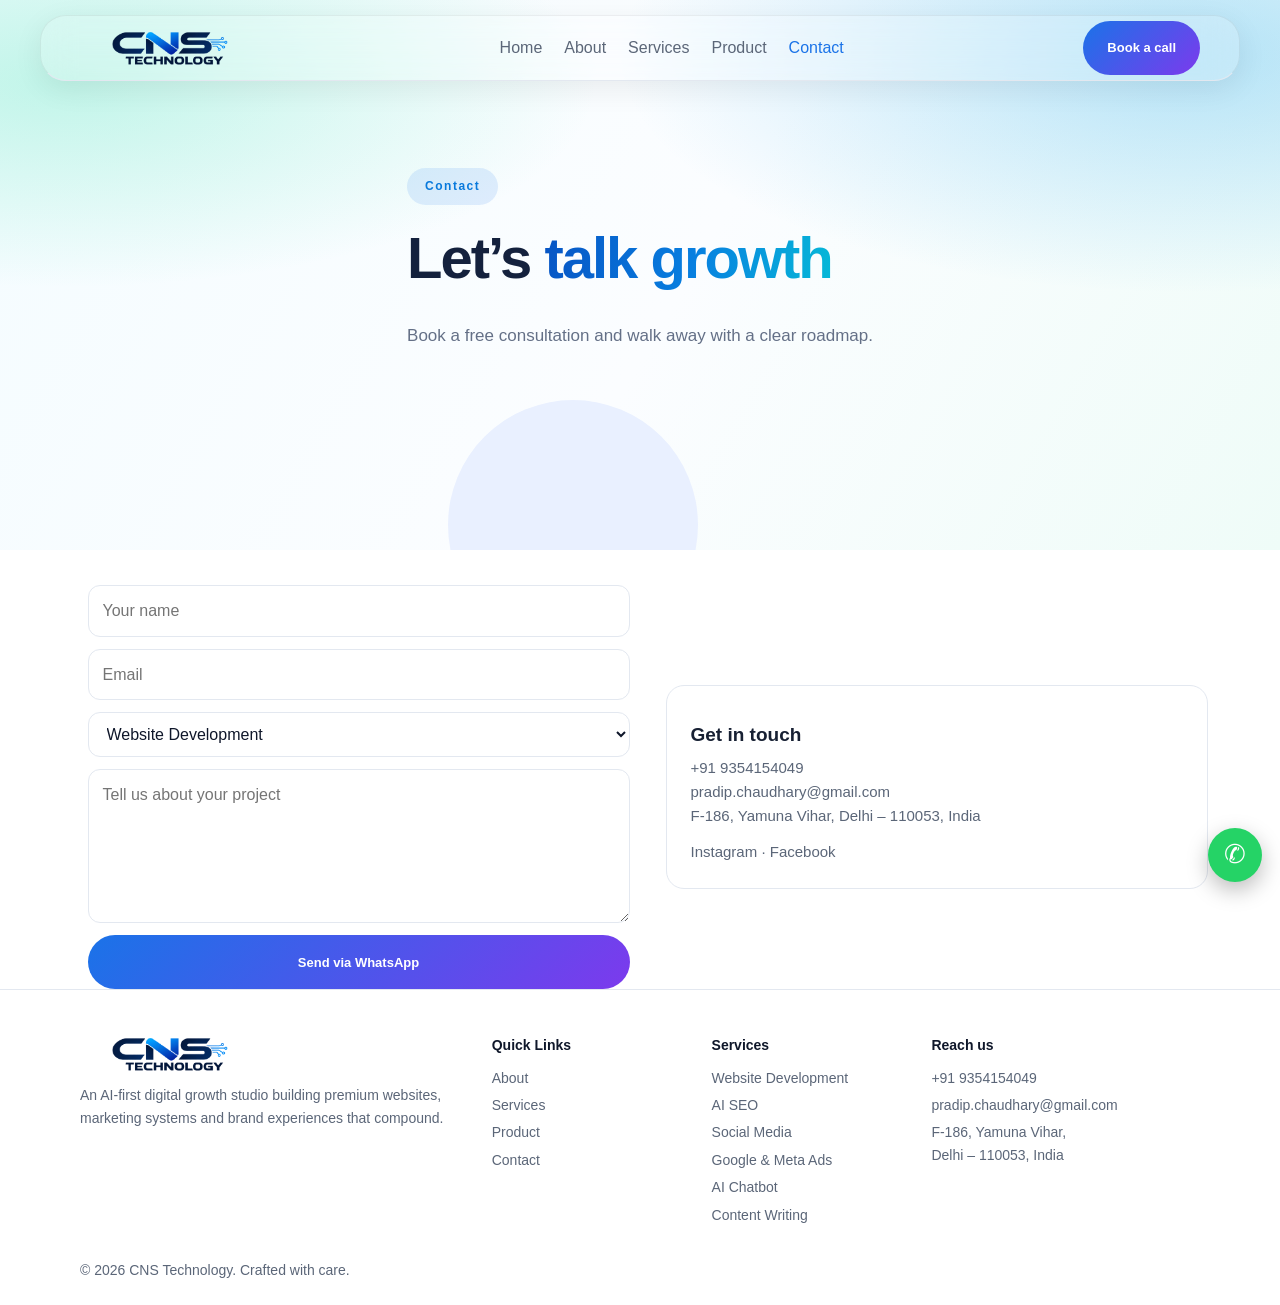
==== commit db8be78e: "Update contact information and logo in contact.html" ====
--- a/contact.html
+++ b/contact.html
@@ -170,15 +170,15 @@
                     <p>
 
                         <!-- Phone Number -->
-                        <a href="tel:+918287008400">
-                            +91 82870 08400
+                        <a href="tel:+919354154049">
+                            +91 9354154049
                         </a>
 
                         <br>
 
                         <!-- Email Address -->
-                        <a href="mailto:info@rankzio.com">
-                            info@rankzio.com
+                        <a href="mailto:pradip.chaudhary@gmail.com">
+                            pradip.chaudhary@gmail.com
                         </a>
 
                         <br>
@@ -234,7 +234,7 @@
                 <div>
 
                     <div class="logo" style="margin-bottom:10px">
-                        Rank<b>zio</b>
+                        <img src="assets/logo.png" alt="CNS Technology Logo">
                     </div>
 
                     An AI-first digital growth studio building premium
